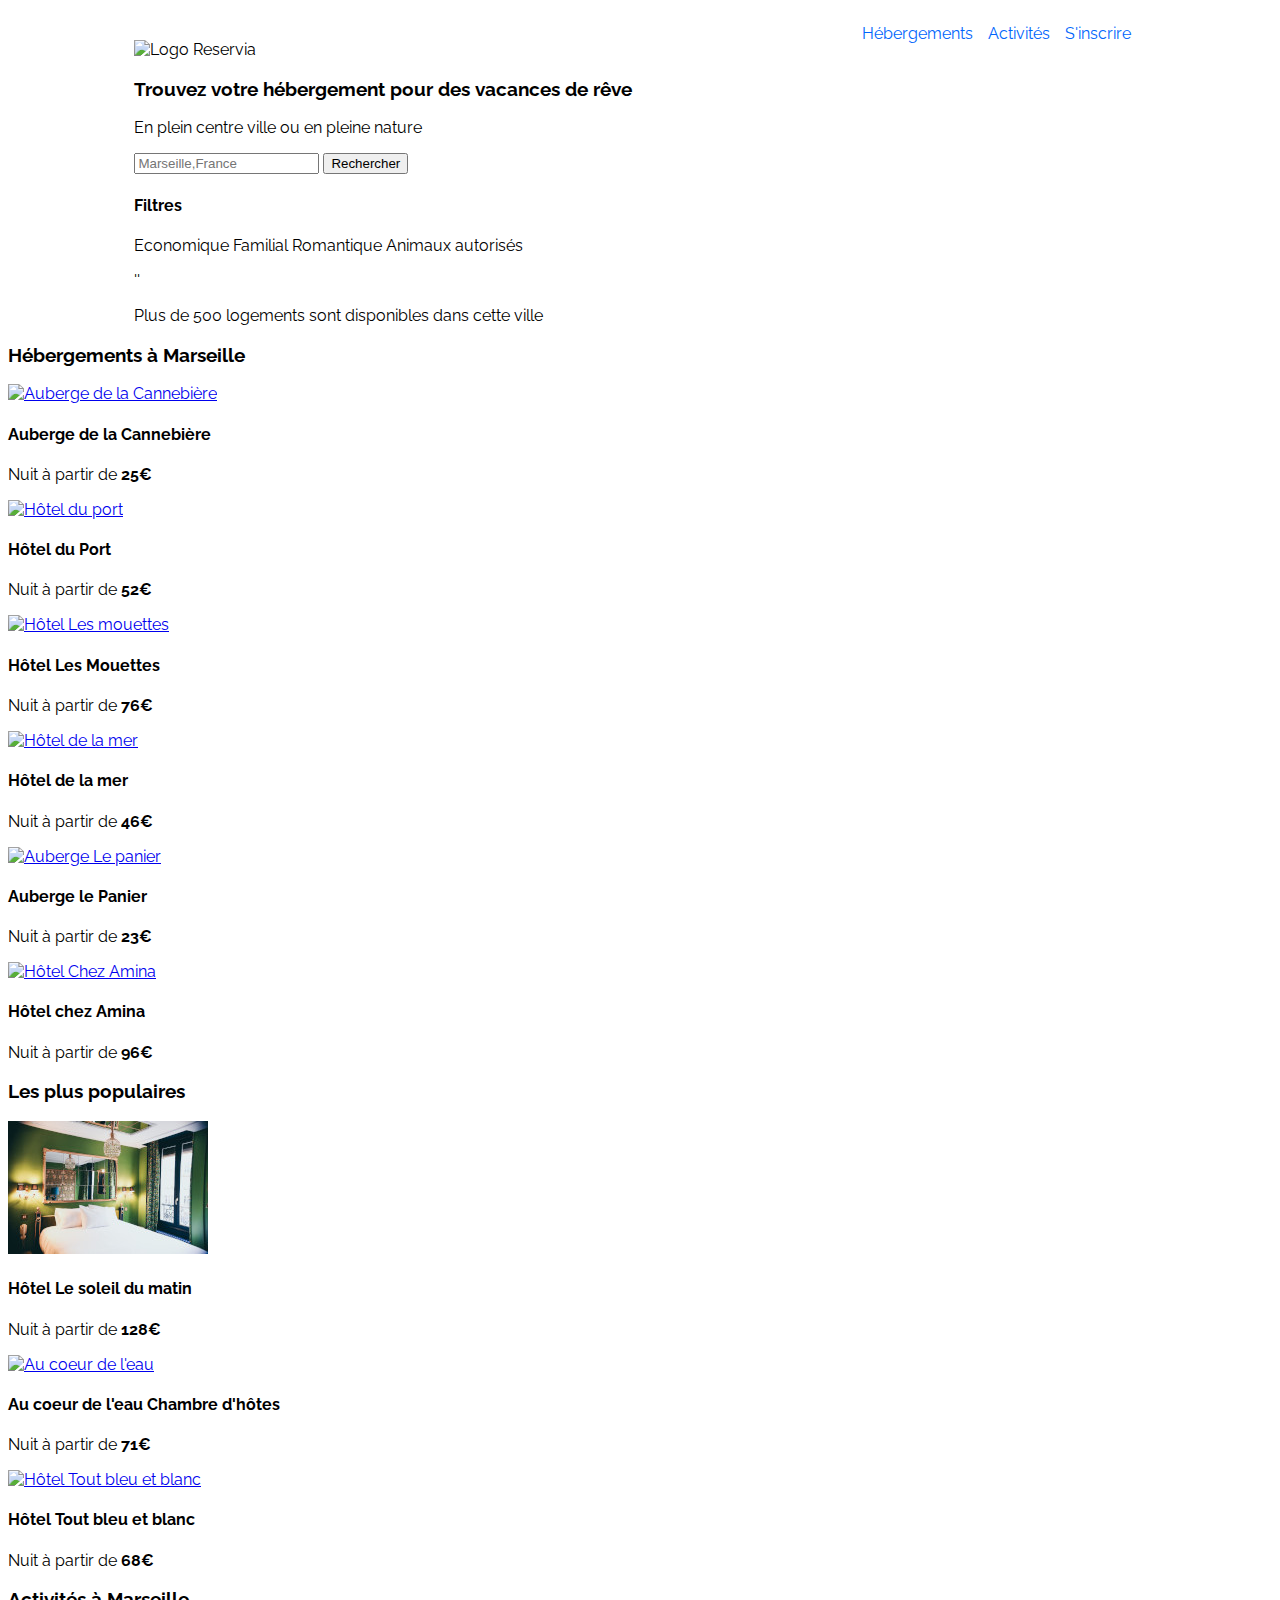
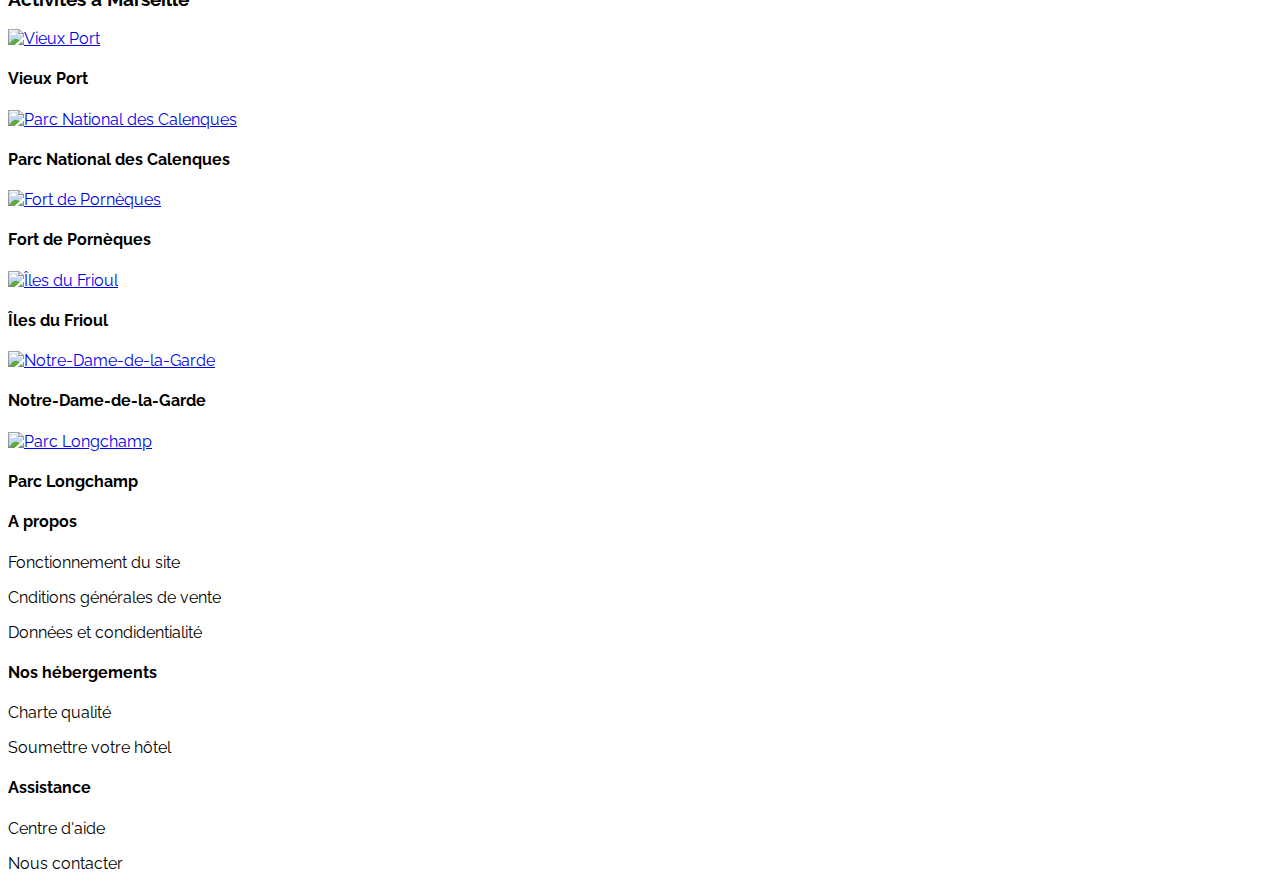
==== index.html @ c68232b1 "tuesday" ====
<!DOCTYPE html>
<html lang="fr">
    <head>
        <meta charset="utf-8">
        <link rel="stylesheet" type="text/css" href="style.css" >
        <title>Reservia</title>
        <script src="https://kit.fontawesome.com/d76715708e.js" crossorigin="anonymous"></script>
    </head>
    <body>
        <div id="main_wrapper">
            <header>
                
                <div id="logo">
                    <img src="images/logo/Reservia@3x.png" alt="Logo Reservia">
                </div>
                
                <nav>
                    <ul>
                        <li><a href="#hebergements">Hébergements</a></li>
                        <li><a href="#activites">Activités</a></li>
                        <li><a href="#">S'inscrire</a></li>
                    </ul>
                </nav>
            </header> 

                <section id="search">
                    <h3>Trouvez votre hébergement pour des vacances de rêve</h3>
                    <p>En plein centre ville ou en pleine nature</p>
                    <div id="search_bar">
                        <i class="fas fa-map-marker-alt"></i>
                        <input type="text" name="city_country" id="city_country" placeholder="Marseille,France">
                        <label for="city_country"></label>
                        <input type="submit" name="submit" id="submit" value="Rechercher">
                    </div>
                    <div id="filters">
                        <h4>Filtres</h4>
                        <p>
                            <i class="fas fa-money-bill-wave-alt"></i> Economique
                            <i class="fas fa-female"></i> Familial
                            <i class="fas fa-heart"></i> Romantique
                            <i class="fas fa-dog"></i> Animaux autorisés
                        </p>
                    </section>''
                    
                    <p><i class="fas fa-info-circle"></i> Plus de 500 logements sont disponibles dans cette ville</p>
                </div> 
            
            
            <section id="hebergements">
                 <div id="chambres">
                    <h3>Hébergements à Marseille</h3>
                        <div class="images_chambres">
                            <a href="images/hebergements/2_large/auberge_de_la_cannebiere.jpg"><img src="images/hebergements/1_small/auberge_de_la_cannebiere.jpg" alt="Auberge de la Cannebière"></a>
                            <div class="titre_hebergement">
                                <h4>Auberge de la Cannebière</h4>
                                <p>Nuit à partir de <strong>25€</strong></p>
                                <i class="fas fa-star"></i>
                                <i class="fas fa-star"></i>
                                <i class="fas fa-star"></i>
                                <i class="fas fa-star"></i>
                                <i class="far fa-star"></i>
                            </div>
                            <a href="images/hebergements/2_large/hotel_du_port.jpg"><img src="images/hebergements/1_small/hotel_du_port.jpg" alt="Hôtel du port"></a>
                            <div class="titre_hebergement">
                                <h4>Hôtel du Port</h4>
                                <p>Nuit à partir de <strong>52€</strong></p>
                                <i class="fas fa-star"></i>
                                <i class="fas fa-star"></i>
                                <i class="fas fa-star"></i>
                                <i class="fas fa-star"></i>
                                <i class="fas fa-star"></i>
                            </div>
                            <a href="images/hebergements/2_large/hotel_les_mouettes.jpg"><img src="images/hebergements/1_small/hotel_les_mouettes.jpg " alt="Hôtel Les mouettes"></a>
                              <div class="titre_hebergement">
                                <h4>Hôtel Les Mouettes</h4>
                                <p>Nuit à partir de <strong>76€</strong></p>
                                <i class="fas fa-star"></i>
                                <i class="fas fa-star"></i>
                                <i class="fas fa-star"></i>
                                <i class="fas fa-star"></i>
                                <i class="far fa-star"></i>
                            </div>
                            <a href="images/hebergements/2_large/hotel_de_la_mer.jpg"><img src="images/hebergements/1_small/hotel_de_la_mer.jpg" alt="Hôtel de la mer"></a>
                              <div class="titre_hebergement">
                                <h4>Hôtel de la mer</h4>
                                <p>Nuit à partir de <strong>46€</strong></p>
                                <i class="fas fa-star"></i>
                                <i class="fas fa-star"></i>
                                <i class="fas fa-star"></i>
                                <i class="far fa-star"></i>
                                <i class="far fa-star"></i>
                            </div>
                            <a href="images/hebergements/2_large/auberge_le_panier.jpg"><img src="images/hebergements/1_small/auberge_le_panier.jpg" alt="Auberge Le panier"></a>
                              <div class="titre_hebergement">
                                <h4>Auberge le Panier</h4>
                                <p>Nuit à partir de <strong>23€</strong></p>
                                <i class="fas fa-star"></i>
                                <i class="fas fa-star"></i>
                                <i class="fas fa-star"></i>
                                <i class="fas fa-star"></i>
                                <i class="far fa-star"></i>
                            </div>
                            <a href="images/hebergements/2_large/hotel_chez_amina.jpg"><img src="images/hebergements/1_small/hotel_chez_amina.jpg" alt="Hôtel Chez Amina"></a>
                              <div class="titre_hebergement">
                                <h4>Hôtel chez Amina</h4>
                                <p>Nuit à partir de <strong>96€</strong></p>
                                <i class="fas fa-star"></i>
                                <i class="fas fa-star"></i>
                                <i class="fas fa-star"></i>
                                <i class="fas fa-star"></i>
                                <i class="fas fa-star"></i>
                            </div>
                        </div>
                </div>

                <div id="populaires">
                    <h3>Les plus populaires</h3>
                    <div class="images_populaires">
                        <a href="images/hebergements/2_large/hotel_le_soleil_du_matin.jpg"><img src="images/hebergements/1_small/hotel_le_soleil_du_matin.jpg" alt="Hôtel Le soleil du matin"></a>
                        <div class="titre_populaire">
                                <h4>Hôtel Le soleil du matin</h4>
                                <p>Nuit à partir de <strong>128€</strong></p>
                                <i class="fas fa-star"></i>
                                <i class="fas fa-star"></i>
                                <i class="fas fa-star"></i>
                                <i class="fas fa-star"></i>
                                <i class="fas fa-star"></i>
                            </div>
                        <a href="images/hebergements/2_large/au_coeur_de_leau.jpg"><img src="images/hebergements/1_small/au_coeur_de_leau.jpg" alt="Au coeur de l'eau"></a>
                        <div class="titre_populaire">
                                <h4>Au coeur de l'eau Chambre d'hôtes</h4>
                                <p>Nuit à partir de <strong>71€</strong></p>
                                <i class="fas fa-star"></i>
                                <i class="fas fa-star"></i>
                                <i class="fas fa-star"></i>
                                <i class="fas fa-star"></i>
                                <i class="far fa-star"></i>
                            </div>
                        <a href="images/hebergements/2_large/hotel_tout_bleu_et_blanc.jpg"><img src="images/hebergements/1_small/hotel_tout_bleu_et_blanc.jpg" alt="Hôtel Tout bleu et blanc"></a>
                        <div class="titre_populaire">
                                <h4>Hôtel Tout bleu et blanc</h4>
                                <p>Nuit à partir de <strong>68€</strong></p>
                                <i class="fas fa-star"></i>
                                <i class="fas fa-star"></i>
                                <i class="fas fa-star"></i>
                                <i class="fas fa-star"></i>
                                <i class="far fa-star"></i>
                            </div>
                    </div>
                </div>
            </section>

            <section id="activites">
                <h3>Activités à Marseille</h3>
                <div class="images_activites_large">
                    <a href="images/activites/2_large/vieux_port.jpg"><img src="images/activites/1_small/vieux_port.jpg" alt="Vieux Port"></a>
                    <h4>Vieux Port</h4>
                    <a href="images/activites/2_large/parc_national_des_calenques.jpg"><img src="images/activites/1_small/parc_national_des_calenques.jpg" alt="Parc National des Calenques"></a>
                    <h4>Parc National des Calenques</h4>
                </div>    
                <div class="images_activites">
                    <a href="images/activites/2_large/fort_de_porneques.jpg"><img src="images/activites/1_small/fort_de_porneques.jpg" alt="Fort de Pornèques"></a>
                    <h4>Fort de Pornèques</h4>
                    <a href="images/activites/2_large/iles_du_frioul.jpg"><img src="images/activites/1_small/iles_du_frioul.jpg" alt="Îles du Frioul"></a>
                    <h4>Îles du Frioul</h4>
                    <a href="images/activites/2_large/notre_dame_de_la_garde.jpg"><img src="images/activites/1_small/notre_dame_de_la_garde.jpg" alt="Notre-Dame-de-la-Garde"></a>
                    <h4>Notre-Dame-de-la-Garde</h4>
                    <a href="images/activites/2_large/parc_longchamp.jpg"><img src="images/activites/1_small/parc_longchamp.jpg" alt="Parc Longchamp"></a>
                    <h4>Parc Longchamp</h4>
                </div>
            </section>

            <footer>
                <div id="about">
                    <h4>A propos</h4>
                    <p>Fonctionnement du site</p>
                    <p>Cnditions générales de vente</p>
                    <p>Données et condidentialité</p>
                </div>
                <div id="our_stays">
                    <h4>Nos hébergements</h4>
                    <p>Charte qualité</p>
                    <p>Soumettre votre hôtel</p>
                </div>
                <div id="assistance">
                    <h4>Assistance</h4>
                    <p>Centre d'aide</p>
                    <p>Nous contacter</p>
                    
                </div>
            </footer>
        
        </div>    
         
        
                   
    </body>
</html>
---- style.css ----
/* Main elements */

@import url('https://fonts.googleapis.com/css2?family=Raleway&display=swap');
body
{
    font-family: 'Raleway', Arial, sans-serif;
}
#main_wrapper
{
    width: 80%;
    margin: auto;
}

/* Header */

header 
{
    display: flex;
    justify-content: space-between;
    align-items: flex-end;
}
#logo img
{
    width: 90px;
    height: 40px;
}
section h3
{
    font-weight: bold;
}




/* Navigation */

nav ul
{
    list-style: none;
    display: flex;
    justify-content: space-between;
}
nav li
{
    margin-right: 15px;;
}
nav a
{
    color: #0065FC;
    text-decoration: none;
}
nav a:hover
{
    color: gray;
}
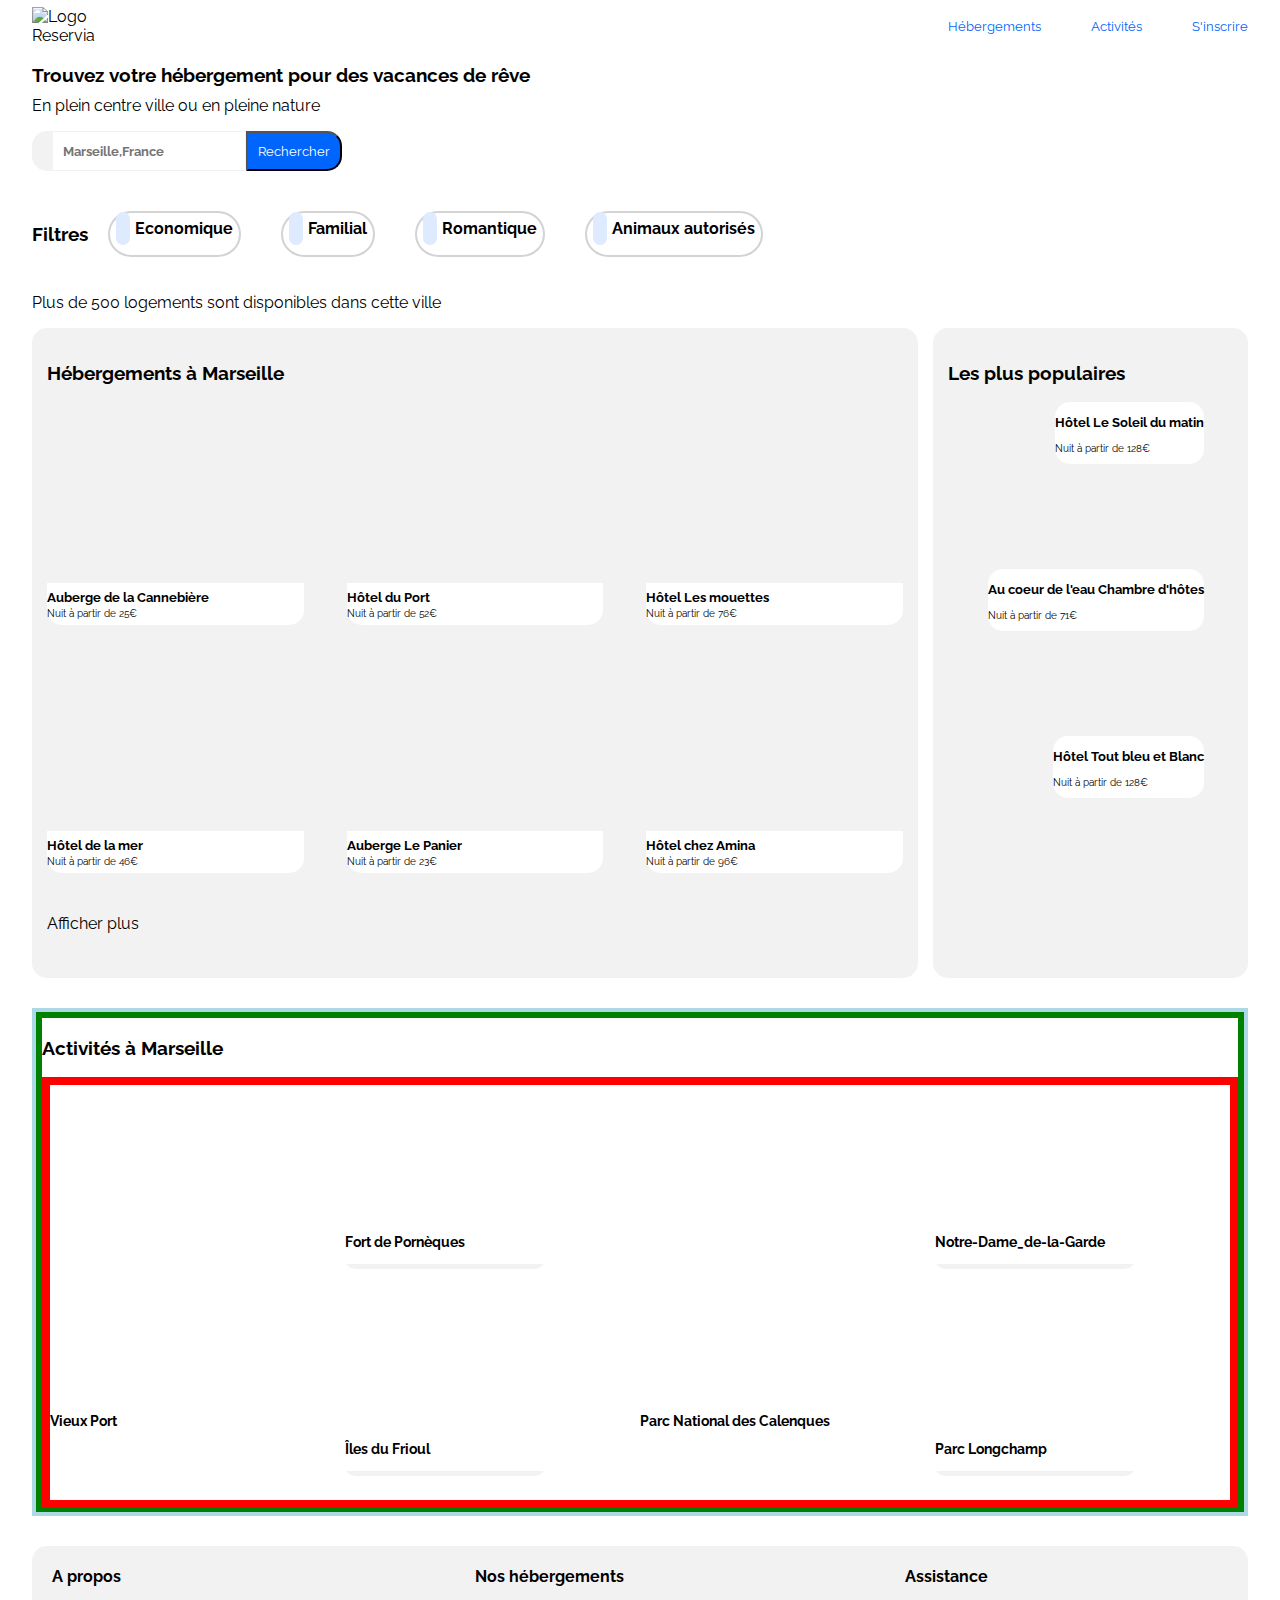
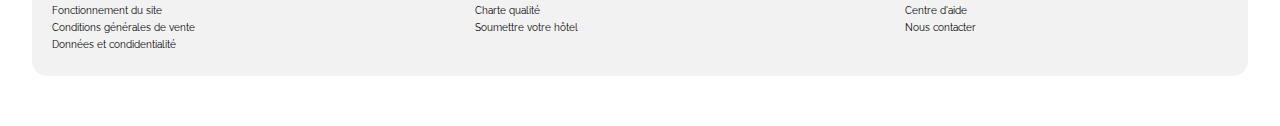
==== commit aa9f5ef0: "yeah !!" ====
--- a/index.html
+++ b/index.html
@@ -2,197 +2,259 @@
 <html lang="fr">
     <head>
         <meta charset="utf-8">
-        <link rel="stylesheet" type="text/css" href="style.css" >
+        <link rel="stylesheet" type="text/css" href="css/style.css" >
         <title>Reservia</title>
         <script src="https://kit.fontawesome.com/d76715708e.js" crossorigin="anonymous"></script>
     </head>
-    <body>
-        <div id="main_wrapper">
-            <header>
-                
-                <div id="logo">
-                    <img src="images/logo/Reservia@3x.png" alt="Logo Reservia">
-                </div>
-                
-                <nav>
-                    <ul>
-                        <li><a href="#hebergements">Hébergements</a></li>
-                        <li><a href="#activites">Activités</a></li>
-                        <li><a href="#">S'inscrire</a></li>
-                    </ul>
-                </nav>
-            </header> 
-
-                <section id="search">
-                    <h3>Trouvez votre hébergement pour des vacances de rêve</h3>
-                    <p>En plein centre ville ou en pleine nature</p>
-                    <div id="search_bar">
-                        <i class="fas fa-map-marker-alt"></i>
-                        <input type="text" name="city_country" id="city_country" placeholder="Marseille,France">
-                        <label for="city_country"></label>
-                        <input type="submit" name="submit" id="submit" value="Rechercher">
-                    </div>
-                    <div id="filters">
-                        <h4>Filtres</h4>
-                        <p>
-                            <i class="fas fa-money-bill-wave-alt"></i> Economique
-                            <i class="fas fa-female"></i> Familial
-                            <i class="fas fa-heart"></i> Romantique
-                            <i class="fas fa-dog"></i> Animaux autorisés
-                        </p>
-                    </section>''
-                    
-                    <p><i class="fas fa-info-circle"></i> Plus de 500 logements sont disponibles dans cette ville</p>
-                </div> 
+    <body> 
+
+        <header>
+            <img src="images/logo/logo_reservia.png" alt="Logo Reservia">
+            <nav>
+                <ul>
+                    <li><a href="#stays_main_container">Hébergements</a></li>
+                    <li><a href="#activities_main_container">Activités</a></li>
+                    <li><a href="#">S'inscrire</a></li>
+                </ul>
+            </nav>
+        </header> 
+    
+        <section id="search">
+            <div id="headline">
+                <h3>Trouvez votre hébergement pour des vacances de rêve</h3>
+                <p>En plein centre ville ou en pleine nature</p>
+            </div>
+            <div id="search_bar">
+                <i class="fas fa-map-marker-alt"></i>
+                <input type="text" name="city_country" id="city_country" placeholder="Marseille,France">
+                <label for="city_country"></label>
+                <input type="submit" name="submit" id="submit" value="Rechercher">
+            </div>
+
+            <div id="filters">
+                <h3>Filtres</h3> 
+                <div class="search_item">
+                    <i class="fas fa-money-bill-wave-alt"></i><a href="#">Economique</a>
+                </div>    
+                <div class="search_item">
+                    <i class="fas fa-child"></i><a href="#">Familial</a> 
+                </div>    
+                <div class="search_item">
+                    <i class="fas fa-heart"></i><a href="#">Romantique</a>
+                </div>     
+                <div class="search_item">
+                    <i class="fas fa-dog"></i><a href="#">Animaux autorisés</a> 
+                </div>    
+            </div>    
+            <p><i class="fas fa-info-circle"></i> Plus de 500 logements sont disponibles dans cette ville</p>
+        </section>   
+
+        <section id="stays_main_container"> 
+            <div id="stays_sub_container">
+                <h3>Hébergements à Marseille</h3>
+                
+                <div id="room_gallery">
+                    
+                    <a href="/images/hebergements/auberge_de_la_cannebiere.jpg" class="room_box room_box1">
+                        <div class="room_details">  
+                            <h3 class="room_name" >Auberge de la Cannebière</h3>      
+                            <p class="room_price">Nuit à partir de 25€</p>
+                            <p class="room_rating">
+                                <i class="fas fa-star"></i>
+                                <i class="fas fa-star"></i>
+                                <i class="fas fa-star"></i>
+                                <i class="fas fa-star"></i>
+                                <i class="far fa-star"></i>
+                            </p>
+                        </div>
+                    </a>
+                   
+                    <a href="/images/hebergements/hotel_du_port.jpg" class="room_box room_box2">
+                        <div class="room_details">  
+                            <h3 class="room_name" >Hôtel du Port</h3>      
+                            <p class="room_price">Nuit à partir de 52€</p>
+                            <p class="room_rating">
+                                <i class="fas fa-star"></i>
+                                <i class="fas fa-star"></i>
+                                <i class="fas fa-star"></i>
+                                <i class="fas fa-star"></i>
+                                <i class="fas fa-star"></i>
+                            </p>
+                        </div>
+                    </a>
+                    <a href="/images/hebergements/hotel_les_mouettes.jpg" class="room_box room_box3">
+                        <div class="room_details">  
+                            <h3 class="room_name">Hôtel Les mouettes</h3>      
+                            <p class="room_price">Nuit à partir de 76€</p>
+                            <p class="room_rating">
+                                <i class="fas fa-star"></i>
+                                <i class="fas fa-star"></i>
+                                <i class="fas fa-star"></i>
+                                <i class="fas fa-star"></i>
+                                <i class="far fa-star"></i>
+                            </p>
+                        </div>
+                    </a>
+                    <a href="/images/hebergements/hotel_de_la_mer.jpg" class="room_box room_box4">
+                        <div class="room_details">  
+                            <h3 class="room_name" >Hôtel de la mer</h3>      
+                            <p class="room_price">Nuit à partir de 46€</p>
+                            <p class="room_rating">
+                                <i class="fas fa-star"></i>
+                                <i class="fas fa-star"></i>
+                                <i class="fas fa-star"></i>
+                                <i class="far fa-star"></i>
+                                <i class="far fa-star"></i>
+                            </p>
+                        </div>
+                    </a>
+                    <a href="/images/hebergements/auberge_le_panier.jpg" class="room_box room_box5">
+                        <div class="room_details">  
+                            <h3 class="room_name" >Auberge Le Panier</h3>      
+                            <p class="room_price">Nuit à partir de 23€</p>
+                            <p class="room_rating">
+                                <i class="fas fa-star"></i>
+                                <i class="fas fa-star"></i>
+                                <i class="fas fa-star"></i>
+                                <i class="fas fa-star"></i>
+                                <i class="far fa-star"></i>
+                            </p>
+                        </div>
+                    </a>
+                    <a href="/images/hebergements/hotel_chez_amina.jpg" class="room_box room_box6">
+                        <div class="room_details">  
+                            <h3 class="room_name" >Hôtel chez Amina</h3>      
+                            <p class="room_price">Nuit à partir de 96€</p>
+                            <p class="room_rating">
+                                <i class="fas fa-star"></i>
+                                <i class="fas fa-star"></i>
+                                <i class="fas fa-star"></i>
+                                <i class="fas fa-star"></i>
+                                <i class="fas fa-star"></i>
+                            </p>
+                        </div>
+                    </a>
+                </div>
+                <p>Afficher plus</p> 
+            </div>   
+
+            <div id="popular_container">
+                <h3>Les plus populaires</h3>
+                <div id="popular_gallery">
+                    
+                    <a href="/images/hebergements/hotel_le_soleil_du_matin.jpg" class="popular_box popular_box1">
+                        <div class="popular_details">  
+                            <h3 class="popular_name" >Hôtel Le Soleil du matin</h3>      
+                            <p class="popular_price">Nuit à partir de 128€</p>
+                            <p class="popular_rating">
+                                <i class="fas fa-star"></i>
+                                <i class="fas fa-star"></i>
+                                <i class="fas fa-star"></i>
+                                <i class="fas fa-star"></i>
+                                <i class="fas fa-star"></i>
+                            </p>
+                        </div>
+                    </a>
+    
+                    <a href="/images/hebergements/au_coeur_de_leau.jpg" class="popular_box popular_box2">
+                        <div class="popular_details">  
+                            <h3 class="popular_name" >Au coeur de l'eau Chambre d'hôtes</h3>      
+                            <p class="popular_price">Nuit à partir de 71€</p>
+                            <p class="popular_rating">
+                                <i class="fas fa-star"></i>
+                                <i class="fas fa-star"></i>
+                                <i class="fas fa-star"></i>
+                                <i class="fas fa-star"></i>
+                                <i class="far fa-star"></i>
+                            </p>
+                        </div>
+                    </a>
+                
+                    <a href="/images/hebergements/hotel_tout_bleu_et_blanc.jpg" class="popular_box popular_box3">
+                        <div class="popular_details">  
+                            <h3 class="popular_name" >Hôtel Tout bleu et Blanc</h3>      
+                            <p class="popular_price">Nuit à partir de 128€</p>
+                            <p class="popular_rating">
+                                <i class="fas fa-star"></i>
+                                <i class="fas fa-star"></i>
+                                <i class="fas fa-star"></i>
+                                <i class="fas fa-star"></i>
+                                <i class="far fa-star"></i>
+                            </p>
+                        </div>
+                    </a>
+                </div>
+            </div>
+        </section>
+
+        <section id="activities_main_container">
+            <div id="activities_sub_container">
+                <h3>Activités à Marseille</h3>
+                <div class="activities_gallery">
+
+                    
+                    <a href="../images/activites/vieux_port.jpg" class="activity_box_large activity_box1">
+                        <div class="activity_name">
+                            <h3>Vieux Port</h3>
+                        </div>
+                    </a>
+                    
+                    <a href="../images/activites/fort_de_porneques.jpg" class="activity_box activity_box2">
+                        <div class="activity_name">
+                            <h3>Fort de Pornèques</h3>
+                        </div>
+                    </a>
+                    
+                    <a href="../images/activites/iles_du_frioul.jpg" class="activity_box activity_box3">
+                        <div class="activity_name">
+                            <h3>Îles du Frioul</h3>
+                        </div>
+                    </a>
+                
+                    <a href="../images/activites/parc_national_des_calenques.jpg" class="activity_box_large activity_box4">
+                        <div class="activity_name">
+                            <h3>Parc National des Calenques</h3>
+                        </div>
+                    </a>
+                
+                    <a href="../images/activites/notre_dame_de_la_garde.jpg" class="activity_box activity_box5">
+                        <div class="activity_name">
+                            <h3>Notre-Dame_de-la-Garde</h3>
+                        </div>
+                    </a>
+                    
+                    <a href="../images/activites/parc_longchamp.jpg" class="activity_box activity_box6">
+                        <div class="activity_name">
+                            <h3>Parc Longchamp</h3>
+                        </div>
+                    </a>
+                
+                </div>   
+                
+            </div>
+        </section>
             
-            
-            <section id="hebergements">
-                 <div id="chambres">
-                    <h3>Hébergements à Marseille</h3>
-                        <div class="images_chambres">
-                            <a href="images/hebergements/2_large/auberge_de_la_cannebiere.jpg"><img src="images/hebergements/1_small/auberge_de_la_cannebiere.jpg" alt="Auberge de la Cannebière"></a>
-                            <div class="titre_hebergement">
-                                <h4>Auberge de la Cannebière</h4>
-                                <p>Nuit à partir de <strong>25€</strong></p>
-                                <i class="fas fa-star"></i>
-                                <i class="fas fa-star"></i>
-                                <i class="fas fa-star"></i>
-                                <i class="fas fa-star"></i>
-                                <i class="far fa-star"></i>
-                            </div>
-                            <a href="images/hebergements/2_large/hotel_du_port.jpg"><img src="images/hebergements/1_small/hotel_du_port.jpg" alt="Hôtel du port"></a>
-                            <div class="titre_hebergement">
-                                <h4>Hôtel du Port</h4>
-                                <p>Nuit à partir de <strong>52€</strong></p>
-                                <i class="fas fa-star"></i>
-                                <i class="fas fa-star"></i>
-                                <i class="fas fa-star"></i>
-                                <i class="fas fa-star"></i>
-                                <i class="fas fa-star"></i>
-                            </div>
-                            <a href="images/hebergements/2_large/hotel_les_mouettes.jpg"><img src="images/hebergements/1_small/hotel_les_mouettes.jpg " alt="Hôtel Les mouettes"></a>
-                              <div class="titre_hebergement">
-                                <h4>Hôtel Les Mouettes</h4>
-                                <p>Nuit à partir de <strong>76€</strong></p>
-                                <i class="fas fa-star"></i>
-                                <i class="fas fa-star"></i>
-                                <i class="fas fa-star"></i>
-                                <i class="fas fa-star"></i>
-                                <i class="far fa-star"></i>
-                            </div>
-                            <a href="images/hebergements/2_large/hotel_de_la_mer.jpg"><img src="images/hebergements/1_small/hotel_de_la_mer.jpg" alt="Hôtel de la mer"></a>
-                              <div class="titre_hebergement">
-                                <h4>Hôtel de la mer</h4>
-                                <p>Nuit à partir de <strong>46€</strong></p>
-                                <i class="fas fa-star"></i>
-                                <i class="fas fa-star"></i>
-                                <i class="fas fa-star"></i>
-                                <i class="far fa-star"></i>
-                                <i class="far fa-star"></i>
-                            </div>
-                            <a href="images/hebergements/2_large/auberge_le_panier.jpg"><img src="images/hebergements/1_small/auberge_le_panier.jpg" alt="Auberge Le panier"></a>
-                              <div class="titre_hebergement">
-                                <h4>Auberge le Panier</h4>
-                                <p>Nuit à partir de <strong>23€</strong></p>
-                                <i class="fas fa-star"></i>
-                                <i class="fas fa-star"></i>
-                                <i class="fas fa-star"></i>
-                                <i class="fas fa-star"></i>
-                                <i class="far fa-star"></i>
-                            </div>
-                            <a href="images/hebergements/2_large/hotel_chez_amina.jpg"><img src="images/hebergements/1_small/hotel_chez_amina.jpg" alt="Hôtel Chez Amina"></a>
-                              <div class="titre_hebergement">
-                                <h4>Hôtel chez Amina</h4>
-                                <p>Nuit à partir de <strong>96€</strong></p>
-                                <i class="fas fa-star"></i>
-                                <i class="fas fa-star"></i>
-                                <i class="fas fa-star"></i>
-                                <i class="fas fa-star"></i>
-                                <i class="fas fa-star"></i>
-                            </div>
-                        </div>
-                </div>
-
-                <div id="populaires">
-                    <h3>Les plus populaires</h3>
-                    <div class="images_populaires">
-                        <a href="images/hebergements/2_large/hotel_le_soleil_du_matin.jpg"><img src="images/hebergements/1_small/hotel_le_soleil_du_matin.jpg" alt="Hôtel Le soleil du matin"></a>
-                        <div class="titre_populaire">
-                                <h4>Hôtel Le soleil du matin</h4>
-                                <p>Nuit à partir de <strong>128€</strong></p>
-                                <i class="fas fa-star"></i>
-                                <i class="fas fa-star"></i>
-                                <i class="fas fa-star"></i>
-                                <i class="fas fa-star"></i>
-                                <i class="fas fa-star"></i>
-                            </div>
-                        <a href="images/hebergements/2_large/au_coeur_de_leau.jpg"><img src="images/hebergements/1_small/au_coeur_de_leau.jpg" alt="Au coeur de l'eau"></a>
-                        <div class="titre_populaire">
-                                <h4>Au coeur de l'eau Chambre d'hôtes</h4>
-                                <p>Nuit à partir de <strong>71€</strong></p>
-                                <i class="fas fa-star"></i>
-                                <i class="fas fa-star"></i>
-                                <i class="fas fa-star"></i>
-                                <i class="fas fa-star"></i>
-                                <i class="far fa-star"></i>
-                            </div>
-                        <a href="images/hebergements/2_large/hotel_tout_bleu_et_blanc.jpg"><img src="images/hebergements/1_small/hotel_tout_bleu_et_blanc.jpg" alt="Hôtel Tout bleu et blanc"></a>
-                        <div class="titre_populaire">
-                                <h4>Hôtel Tout bleu et blanc</h4>
-                                <p>Nuit à partir de <strong>68€</strong></p>
-                                <i class="fas fa-star"></i>
-                                <i class="fas fa-star"></i>
-                                <i class="fas fa-star"></i>
-                                <i class="fas fa-star"></i>
-                                <i class="far fa-star"></i>
-                            </div>
-                    </div>
-                </div>
-            </section>
-
-            <section id="activites">
-                <h3>Activités à Marseille</h3>
-                <div class="images_activites_large">
-                    <a href="images/activites/2_large/vieux_port.jpg"><img src="images/activites/1_small/vieux_port.jpg" alt="Vieux Port"></a>
-                    <h4>Vieux Port</h4>
-                    <a href="images/activites/2_large/parc_national_des_calenques.jpg"><img src="images/activites/1_small/parc_national_des_calenques.jpg" alt="Parc National des Calenques"></a>
-                    <h4>Parc National des Calenques</h4>
-                </div>    
-                <div class="images_activites">
-                    <a href="images/activites/2_large/fort_de_porneques.jpg"><img src="images/activites/1_small/fort_de_porneques.jpg" alt="Fort de Pornèques"></a>
-                    <h4>Fort de Pornèques</h4>
-                    <a href="images/activites/2_large/iles_du_frioul.jpg"><img src="images/activites/1_small/iles_du_frioul.jpg" alt="Îles du Frioul"></a>
-                    <h4>Îles du Frioul</h4>
-                    <a href="images/activites/2_large/notre_dame_de_la_garde.jpg"><img src="images/activites/1_small/notre_dame_de_la_garde.jpg" alt="Notre-Dame-de-la-Garde"></a>
-                    <h4>Notre-Dame-de-la-Garde</h4>
-                    <a href="images/activites/2_large/parc_longchamp.jpg"><img src="images/activites/1_small/parc_longchamp.jpg" alt="Parc Longchamp"></a>
-                    <h4>Parc Longchamp</h4>
-                </div>
-            </section>
-
-            <footer>
-                <div id="about">
+
+        <footer>
+                <div class="about_box">
                     <h4>A propos</h4>
                     <p>Fonctionnement du site</p>
-                    <p>Cnditions générales de vente</p>
+                    <p>Conditions générales de vente</p>
                     <p>Données et condidentialité</p>
                 </div>
-                <div id="our_stays">
-                    <h4>Nos hébergements</h4>
+
+                <div class="about_box">
+                    <h4><a href="#stays_main_container">Nos hébergements</a></h4>
                     <p>Charte qualité</p>
                     <p>Soumettre votre hôtel</p>
                 </div>
-                <div id="assistance">
+                <div class="about_box">
                     <h4>Assistance</h4>
                     <p>Centre d'aide</p>
-                    <p>Nous contacter</p>
-                    
-                </div>
-            </footer>
+                    <p>Nous contacter</p> 
+                </div>
         
-        </div>    
-         
-        
-                   
+        </footer>
+            
     </body>
 </html>--- a/css/style.css
+++ b/css/style.css
@@ -0,0 +1,308 @@
+/* Main elements */
+
+@import url('https://fonts.googleapis.com/css2?family=Raleway&display=swap');
+
+* {
+    font-family: 'Raleway', Arial, sans-serif;
+}
+body {
+    margin: 0 auto;
+    width: 95%;
+}
+.fas {
+    color: #0065FC;
+} 
+
+/* ----------- Header ------------------ */
+
+header {
+    display: flex;
+    justify-content: space-between;
+    align-items: center;
+}
+header img{
+    width: 90px;
+}
+
+/* ----------- Navigation ------------------ */
+
+nav ul {
+    display: flex;
+    list-style: none;
+    justify-content: space-between;
+    width: 300px;
+}
+nav a {
+    color: #0065FC;
+    text-decoration: none;
+    font-size: 13px;
+}
+nav a:hover {
+    color: gray;
+    text-decoration: underline;
+}
+
+/* ----------- Search ------------------ */ 
+
+#headline {
+  line-height: 70%;
+  margin-bottom: 20px;
+}
+
+/* ----------- Search bar ------------------ */ 
+
+#search_bar {
+    display: flex;
+    margin-bottom: 20px;
+}
+#search_bar .fas{
+    color: black;
+    background-color: #F2F2F2;
+    padding: 10px;
+    border-radius: 15px 0 0 15px;
+}
+#city_country {
+  padding: 10px;
+  border:1px solid #F2F2F2;
+  font-weight: bold;
+}
+#submit {
+    background-color: #0065FC;
+    color: white;
+    padding: 10px;
+    border-radius: 0 15px 15px 0;
+}
+#submit:hover {
+    color: black;
+}
+
+/* ----------- Filters ------------------ */ 
+#filters {
+    display: flex;
+    align-items: center;
+}
+.search_item {
+    height: 30px;
+    border: 2px solid lightgray;
+    border-radius: 40px;
+    padding: 6px;
+    margin: 20px;
+}
+.search_item .fas {
+    background-color: #DEEBFF;
+    padding: 7px;
+    border-radius: 40px;
+    margin-right: 5px;
+}
+#filters a {
+    text-decoration: none;
+    font-weight: bold;
+    color: black;
+}
+#filters a:hover {
+    text-decoration: underline;
+    color: #0065FC;
+}
+
+/* ----------- Stays ------------------ */
+
+#stays_main_container {
+    display: flex;
+    height: 650px;
+}
+#stays_sub_container {
+    background-color: #F2F2F2;
+    border-radius: 15px;
+    padding: 15px;
+    width: 75%;
+    margin-right: 15px;
+}
+#room_gallery {
+    min-height: 80%;
+    display: flex;
+    flex-wrap: wrap;
+    justify-content: space-between;
+}
+.room_box {
+    position: relative;
+    background-size: cover;
+    min-width: 30%;
+    border-radius: 15px; 
+    margin-bottom: 25px;
+}
+.room_box1 {
+    background-image: url(../images/hebergements/auberge_de_la_cannebiere.jpg);
+}
+.room_box2 {
+    background-image: url(../images/hebergements/hotel_du_port.jpg);
+}
+.room_box3 {
+    background-image: url(../images/hebergements/hotel_les_mouettes.jpg);
+}
+.room_box4 {
+    background-image: url(../images/hebergements/hotel_de_la_mer.jpg);
+}
+.room_box5 {
+    background-image: url(../images/hebergements/auberge_le_panier.jpg);
+}
+.room_box6 {
+    background-image: url(../images/hebergements/hotel_chez_amina.jpg);
+}
+.room_details {
+    background-color: white;
+    position: absolute;
+    bottom: 0;
+    width: 100%;
+    border-radius: 0 0 15px 15px;
+}
+.room_name {
+    font-size: 13px;
+    line-height: 3px;
+    color: black;
+}
+.room_price {
+    font-size: 10px;
+    line-height: 3px;
+    color: black;
+}
+.room_rating {
+    font-size: 10px;
+}
+
+/* ----------- Popular ------------------ */
+
+#popular_container {
+    background-color: #F2F2F2;
+    border-radius: 15px;
+    padding: 15px;
+    width: 25%;
+}
+#popular_gallery {
+    min-height: 500px;
+    display: flex;
+    flex-direction: column;
+    justify-content: space-between;
+}
+.popular_box {
+    position: relative;
+    background-size: cover;
+    max-width: 90%;
+    flex: 1;
+    border-radius: 15px;
+    margin-bottom: 25px;
+}
+.popular_box1 {
+    background-image: url(../images/hebergements/hotel_le_soleil_du_matin.jpg);
+}
+.popular_box2 {
+    background-image: url(../images/hebergements/au_coeur_de_leau.jpg);
+}
+.popular_box3 {
+    background-image: url(../images/hebergements/hotel_tout_bleu_et_blanc.jpg);
+}
+.popular_details {
+    background-color: white;
+    position: absolute;
+    right: 0;
+    border-radius: 15px;
+}
+.popular_name {
+    font-size: 13px;
+    color: black;
+}
+.popular_price {
+    font-size: 10px;
+    color: black;
+}
+.popular_rating {
+    font-size: 10px;
+}
+
+/* ----------- Activities ------------------ */
+ 
+ #activities_main_container {
+    display: flex;
+    margin-top: 30px;
+    height: 500px;
+    border: 4px solid lightblue;
+ }
+ #activities_sub_container {
+    border: 6px solid green;
+    width: 100%;
+ }
+ .activities_gallery {
+    display: flex;
+    flex-flow: column wrap;
+    justify-content: space-around;
+    border: 8px solid red;
+    height: 85%;
+ }
+ .activity_box {
+    position: relative;
+    background-size: cover;
+    border-radius: 10px;
+    box-shadow: 0 5px #F2F2F2;
+    width: 200px;
+    height: 150px;
+ }
+ .activity_box_large {
+     position: relative;
+     background-size: cover;
+     border-radius: 10px;
+     width: 200px;
+     height: 300px;
+ }
+ .activity_box1 {
+    background-image: url(../images/activites/vieux_port.jpg);
+ }
+ .activity_box2 {
+    background-image: url(../images/activites/fort_de_porneques.jpg);
+ }
+ .activity_box3 {
+    background-image: url(../images/activites/iles_du_frioul.jpg);
+ }
+ .activity_box4 {
+    background-image: url(../images/activites/parc_national_des_calenques.jpg);
+ }
+ .activity_box5 {
+    background-image: url(../images/activites/notre_dame_de_la_garde.jpg);
+ }
+ .activity_box6 {
+    background-image: url(../images/activites/parc_longchamp.jpg);
+ }
+.activity_name {
+    background-color: white;
+    position: absolute;
+    bottom: 0;
+    width: 100%;
+    color: black;
+    font-size: 12px;
+}
+
+ /* ----------- Footer ------------------ */
+
+ footer {
+    display: flex;
+    border-radius: 15px;
+    background-color: #F2F2F2;
+    height: 130px;
+    margin: 30px 0 50px 0;
+ }
+ .about_box {
+    padding-left: 20px;
+    margin-right: auto ;
+ }
+ .about_box a {
+    text-decoration: none;
+    color: black;
+ }
+ .about_box p {
+    font-size: 10px;
+    line-height: 7px;
+ }
+
+
+  /* ----------- Responsive ------------------ */
+  @media (max-width: 600px) {
+    
+  }
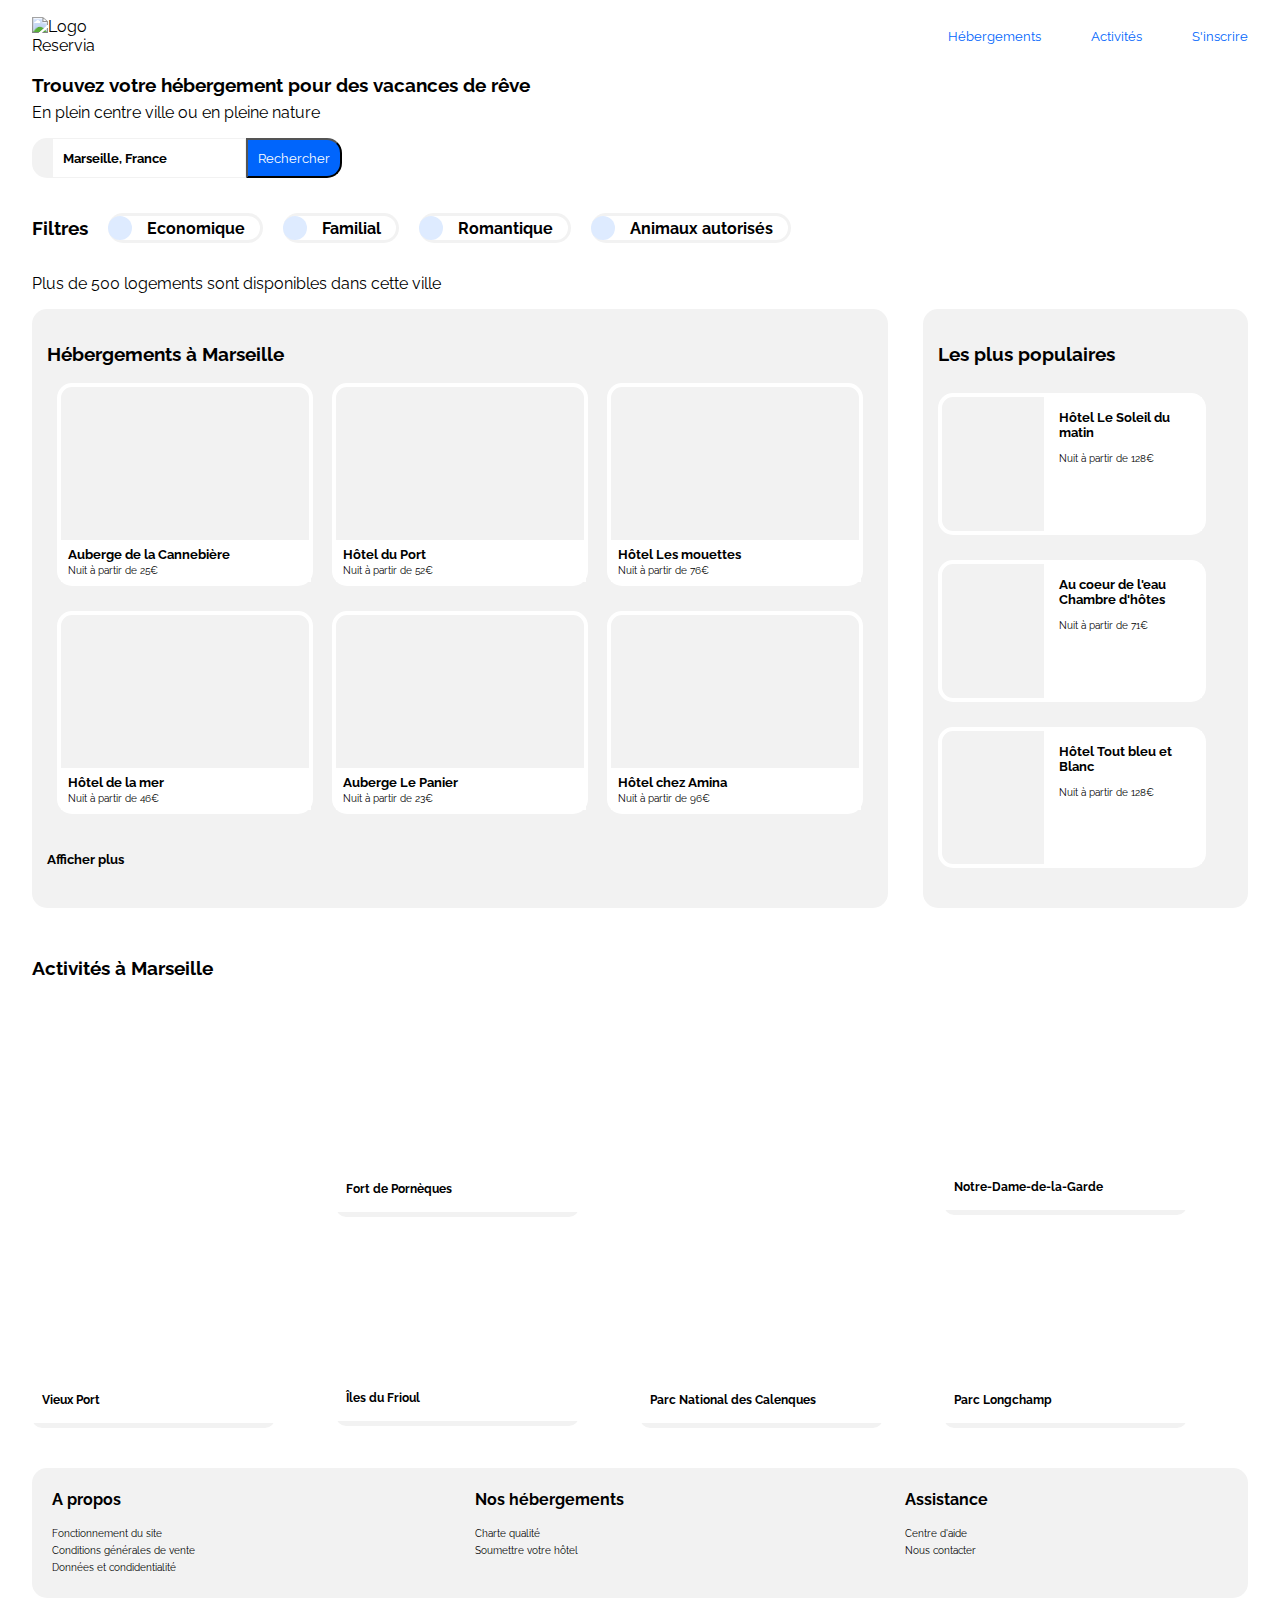
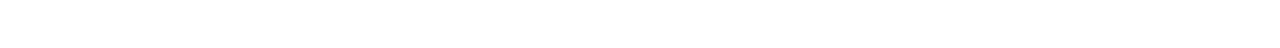
==== commit 9fcb0248: "Présentation" ====
--- a/index.html
+++ b/index.html
@@ -7,9 +7,9 @@
         <script src="https://kit.fontawesome.com/d76715708e.js" crossorigin="anonymous"></script>
     </head>
     <body> 
-
+    <!-- Section Header + nav bar -->
         <header>
-            <img src="images/logo/logo_reservia.png" alt="Logo Reservia">
+            <img src="images/logo/logo_reservia.png" class="logo" alt="Logo Reservia">
             <nav>
                 <ul>
                     <li><a href="#stays_main_container">Hébergements</a></li>
@@ -18,41 +18,55 @@
                 </ul>
             </nav>
         </header> 
-    
+
+    <!-- Section contenant texte intro, barre de recherche + boutons filtres -->
         <section id="search">
+
+        <!-- texte intro -->    
             <div id="headline">
                 <h3>Trouvez votre hébergement pour des vacances de rêve</h3>
                 <p>En plein centre ville ou en pleine nature</p>
             </div>
+
+        <!-- barre de recherches -->    
             <div id="search_bar">
                 <i class="fas fa-map-marker-alt"></i>
-                <input type="text" name="city_country" id="city_country" placeholder="Marseille,France">
+                <input type="text" name="city_country" id="city_country" placeholder="Marseille, France">
                 <label for="city_country"></label>
                 <input type="submit" name="submit" id="submit" value="Rechercher">
             </div>
 
+        <!-- boutons filtres -->    
             <div id="filters">
                 <h3>Filtres</h3> 
-                <div class="search_item">
-                    <i class="fas fa-money-bill-wave-alt"></i><a href="#">Economique</a>
+                <div class="filter_item">
+                    <i class="fas fa-money-bill-wave-alt"></i></i>
+                    <a href="#">Economique</a>
                 </div>    
-                <div class="search_item">
-                    <i class="fas fa-child"></i><a href="#">Familial</a> 
+                <div class="filter_item">
+                    <i class="fas fa-child"></i>
+                    <a href="#">Familial</a> 
                 </div>    
-                <div class="search_item">
-                    <i class="fas fa-heart"></i><a href="#">Romantique</a>
+                <div class="filter_item">
+                    <i class="fas fa-heart"></i>
+                    <a href="#">Romantique</a>
                 </div>     
-                <div class="search_item">
-                    <i class="fas fa-dog"></i><a href="#">Animaux autorisés</a> 
+                <div class="filter_item">
+                    <i class="fas fa-dog"></i>
+                    <a href="#">Animaux autorisés</a> 
                 </div>    
             </div>    
             <p><i class="fas fa-info-circle"></i> Plus de 500 logements sont disponibles dans cette ville</p>
         </section>   
 
+    <!-- Section contenant hébergements + populaires -->        
         <section id="stays_main_container"> 
+
+            <!-- Section hébregements -->
             <div id="stays_sub_container">
                 <h3>Hébergements à Marseille</h3>
                 
+                <!-- gallerie photos hébergements -->
                 <div id="room_gallery">
                     
                     <a href="/images/hebergements/auberge_de_la_cannebiere.jpg" class="room_box room_box1">
@@ -135,11 +149,20 @@
                         </div>
                     </a>
                 </div>
-                <p>Afficher plus</p> 
-            </div>   
-
+                <div class="plus">
+                    <p>Afficher plus</p> 
+                </div>
+                
+            </div>    
+        
+        <!-- Section les plus populaires -->
             <div id="popular_container">
-                <h3>Les plus populaires</h3>
+                <div class="top_title">
+                    <h3>Les plus populaires</h3>
+                    <i class="fas fa-chart-line"></i>
+                </div>
+              
+            <!-- gallery photos les plus populaires -->
                 <div id="popular_gallery">
                     
                     <a href="/images/hebergements/hotel_le_soleil_du_matin.jpg" class="popular_box popular_box1">
@@ -168,8 +191,7 @@
                                 <i class="far fa-star"></i>
                             </p>
                         </div>
-                    </a>
-                
+
                     <a href="/images/hebergements/hotel_tout_bleu_et_blanc.jpg" class="popular_box popular_box3">
                         <div class="popular_details">  
                             <h3 class="popular_name" >Hôtel Tout bleu et Blanc</h3>      
@@ -182,50 +204,53 @@
                                 <i class="far fa-star"></i>
                             </p>
                         </div>
-                    </a>
+                    </a>    
                 </div>
             </div>
         </section>
 
+    <!-- section Activités -->
         <section id="activities_main_container">
             <div id="activities_sub_container">
                 <h3>Activités à Marseille</h3>
+
+            <!-- gallerie images activités -->
                 <div class="activities_gallery">
 
                     
-                    <a href="../images/activites/vieux_port.jpg" class="activity_box_large activity_box1">
-                        <div class="activity_name">
-                            <h3>Vieux Port</h3>
+                    <a href="../images/activites/vieux_port.jpg" class="activity_box activity_box1">
+                        <div class="activity_name">
+                            <h4>Vieux Port</h4>
                         </div>
                     </a>
                     
                     <a href="../images/activites/fort_de_porneques.jpg" class="activity_box activity_box2">
                         <div class="activity_name">
-                            <h3>Fort de Pornèques</h3>
+                            <h4>Fort de Pornèques</h4>
                         </div>
                     </a>
                     
                     <a href="../images/activites/iles_du_frioul.jpg" class="activity_box activity_box3">
                         <div class="activity_name">
-                            <h3>Îles du Frioul</h3>
-                        </div>
-                    </a>
-                
-                    <a href="../images/activites/parc_national_des_calenques.jpg" class="activity_box_large activity_box4">
-                        <div class="activity_name">
-                            <h3>Parc National des Calenques</h3>
+                            <h4>Îles du Frioul</h4>
+                        </div>
+                    </a>
+                
+                    <a href="../images/activites/parc_national_des_calenques.jpg" class="activity_box activity_box4">
+                        <div class="activity_name">
+                            <h4>Parc National des Calenques</h4>
                         </div>
                     </a>
                 
                     <a href="../images/activites/notre_dame_de_la_garde.jpg" class="activity_box activity_box5">
                         <div class="activity_name">
-                            <h3>Notre-Dame_de-la-Garde</h3>
+                            <h4>Notre-Dame-de-la-Garde</h4>
                         </div>
                     </a>
                     
                     <a href="../images/activites/parc_longchamp.jpg" class="activity_box activity_box6">
                         <div class="activity_name">
-                            <h3>Parc Longchamp</h3>
+                            <h4>Parc Longchamp</h4>
                         </div>
                     </a>
                 
@@ -233,8 +258,8 @@
                 
             </div>
         </section>
-            
-
+    
+    <!-- pied de page, A propos de  -->    
         <footer>
                 <div class="about_box">
                     <h4>A propos</h4>
--- a/css/style.css
+++ b/css/style.css
@@ -11,7 +11,7 @@
 }
 .fas {
     color: #0065FC;
-} 
+}
 
 /* ----------- Header ------------------ */
 
@@ -19,8 +19,9 @@
     display: flex;
     justify-content: space-between;
     align-items: center;
-}
-header img{
+    margin-top: 10px;
+}
+.logo {
     width: 90px;
 }
 
@@ -42,10 +43,10 @@
     text-decoration: underline;
 }
 
-/* ----------- Search ------------------ */ 
+/* ----------- Headline ------------------ */ 
 
 #headline {
-  line-height: 70%;
+  line-height: 10px;
   margin-bottom: 20px;
 }
 
@@ -64,7 +65,10 @@
 #city_country {
   padding: 10px;
   border:1px solid #F2F2F2;
-  font-weight: bold;
+}
+::placeholder {
+    color: black;
+    font-weight: bolder;
 }
 #submit {
     background-color: #0065FC;
@@ -74,25 +78,33 @@
 }
 #submit:hover {
     color: black;
+    background-color: white;
 }
 
 /* ----------- Filters ------------------ */ 
+
 #filters {
     display: flex;
     align-items: center;
 }
-.search_item {
-    height: 30px;
-    border: 2px solid lightgray;
-    border-radius: 40px;
-    padding: 6px;
-    margin: 20px;
-}
-.search_item .fas {
+.filter_item {
+    display: flex;
+    align-items: center;
+    border-style: solid;
+    border-width: 3px 3px 3px 0;
+    border-color: #F2F2F2 ;
+    border-radius: 30px;
+    margin-left: 20px;
+    padding-right: 15px;
+}
+.filter_item .fas {
     background-color: #DEEBFF;
-    padding: 7px;
-    border-radius: 40px;
-    margin-right: 5px;
+    padding: 12px;
+    border-radius: 30px;
+    margin-right: 15px;
+}
+.filter_item:hover {
+    background-color: #0065FC;
 }
 #filters a {
     text-decoration: none;
@@ -101,35 +113,45 @@
 }
 #filters a:hover {
     text-decoration: underline;
-    color: #0065FC;
-}
-
-/* ----------- Stays ------------------ */
-
+    color: white;
+}
+
+/* ----------------- STAYS ------------------ */
+
+/* Container hébergements + populaires */ 
 #stays_main_container {
     display: flex;
-    height: 650px;
-}
+}
+
+/* Container hébergements */
 #stays_sub_container {
+    width: 70%;
     background-color: #F2F2F2;
     border-radius: 15px;
     padding: 15px;
-    width: 75%;
-    margin-right: 15px;
-}
+    margin-right: 35px;
+}
+
+/* gallerie photos hébergements */
 #room_gallery {
-    min-height: 80%;
     display: flex;
     flex-wrap: wrap;
-    justify-content: space-between;
-}
+    justify-content: space-around;
+    height: 80%;
+}
+
+/* cadres photos + infos */
 .room_box {
+    width: 30%;
     position: relative;
+    background-position: center;
     background-size: cover;
-    min-width: 30%;
     border-radius: 15px; 
     margin-bottom: 25px;
-}
+    border: 4px solid white; 
+}
+
+/* liens images en fond */
 .room_box1 {
     background-image: url(../images/hebergements/auberge_de_la_cannebiere.jpg);
 }
@@ -141,19 +163,23 @@
 }
 .room_box4 {
     background-image: url(../images/hebergements/hotel_de_la_mer.jpg);
+    background-position: 75% 65%;
 }
 .room_box5 {
     background-image: url(../images/hebergements/auberge_le_panier.jpg);
 }
 .room_box6 {
     background-image: url(../images/hebergements/hotel_chez_amina.jpg);
-}
+    background-position: 5% 65%;
+}
+
+/* infos hébergements */
 .room_details {
     background-color: white;
     position: absolute;
     bottom: 0;
-    width: 100%;
-    border-radius: 0 0 15px 15px;
+    width: 98%;
+    padding-left: 7px;
 }
 .room_name {
     font-size: 13px;
@@ -169,28 +195,54 @@
     font-size: 10px;
 }
 
-/* ----------- Popular ------------------ */
-
+/* afficher plus */
+.plus {
+    font-weight: bold;
+    font-size: 13px;
+}
+
+/* ----------- POPULAR ------------------ */
+
+/* container les plus populaires */
 #popular_container {
     background-color: #F2F2F2;
     border-radius: 15px;
     padding: 15px;
     width: 25%;
 }
+
+/* titre + icon */
+.top_title {
+    display: flex;
+    justify-content: space-between;
+    align-items: center;
+    margin-bottom: 10px;
+}
+.top_title .fas {
+    color: black;
+}
+
+/* gallerie photos hébergements */
 #popular_gallery {
+    display: flex;
+    flex-direction: column;
+    justify-content: space-around;
     min-height: 500px;
-    display: flex;
-    flex-direction: column;
-    justify-content: space-between;
-}
+}
+
+/* cadres photos + infos */
 .popular_box {
+    width: 88%;
     position: relative;
+    background-position: center;
     background-size: cover;
-    max-width: 90%;
     flex: 1;
     border-radius: 15px;
     margin-bottom: 25px;
-}
+    border: 4px solid white;
+}
+
+/* liens images en fond */
 .popular_box1 {
     background-image: url(../images/hebergements/hotel_le_soleil_du_matin.jpg);
 }
@@ -200,11 +252,16 @@
 .popular_box3 {
     background-image: url(../images/hebergements/hotel_tout_bleu_et_blanc.jpg);
 }
+
+/* infos populaires */
 .popular_details {
     background-color: white;
     position: absolute;
     right: 0;
-    border-radius: 15px;
+    bottom: 0;
+    width: 55%;
+    height: 100%;
+    padding-left: 15px;
 }
 .popular_name {
     font-size: 13px;
@@ -218,69 +275,79 @@
     font-size: 10px;
 }
 
-/* ----------- Activities ------------------ */
+/* ----------- ACTIVITIES ------------------ */
  
+/* Container activités */
  #activities_main_container {
     display: flex;
     margin-top: 30px;
     height: 500px;
-    border: 4px solid lightblue;
  }
  #activities_sub_container {
-    border: 6px solid green;
     width: 100%;
  }
+
+/* gallerie photos activités */
  .activities_gallery {
     display: flex;
     flex-flow: column wrap;
     justify-content: space-around;
-    border: 8px solid red;
     height: 85%;
  }
+
+ /* cadres photos + infos */
  .activity_box {
+    width: 20%;
     position: relative;
     background-size: cover;
+    background-position: center;
+    box-shadow: 0 5px #F2F2F2;
     border-radius: 10px;
-    box-shadow: 0 5px #F2F2F2;
-    width: 200px;
-    height: 150px;
- }
- .activity_box_large {
-     position: relative;
-     background-size: cover;
-     border-radius: 10px;
-     width: 200px;
-     height: 300px;
- }
+ }
+
+ /* liens images en fond + ajustements */
  .activity_box1 {
     background-image: url(../images/activites/vieux_port.jpg);
+    height: 100%;
  }
  .activity_box2 {
     background-image: url(../images/activites/fort_de_porneques.jpg);
+    height: 50%;
+    background-position: center;
+    margin-bottom: 35px;
  }
  .activity_box3 {
     background-image: url(../images/activites/iles_du_frioul.jpg);
+    height: 40%;
  }
  .activity_box4 {
-    background-image: url(../images/activites/parc_national_des_calenques.jpg);
+    background-image: url(..//images/activites/parc_national_des_calenques.jpg);
+    height: 100%;
  }
  .activity_box5 {
     background-image: url(../images/activites/notre_dame_de_la_garde.jpg);
+    height: 50%;
  }
  .activity_box6 {
     background-image: url(../images/activites/parc_longchamp.jpg);
- }
+    height: 50%;
+    background-position: center;
+ }
+
+ /* titre activité */ 
 .activity_name {
     background-color: white;
     position: absolute;
     bottom: 0;
-    width: 100%;
+    width: 97%;
     color: black;
     font-size: 12px;
+    padding-left: 10px;
 }
 
  /* ----------- Footer ------------------ */
 
+ /* A propos de */
  footer {
     display: flex;
     border-radius: 15px;
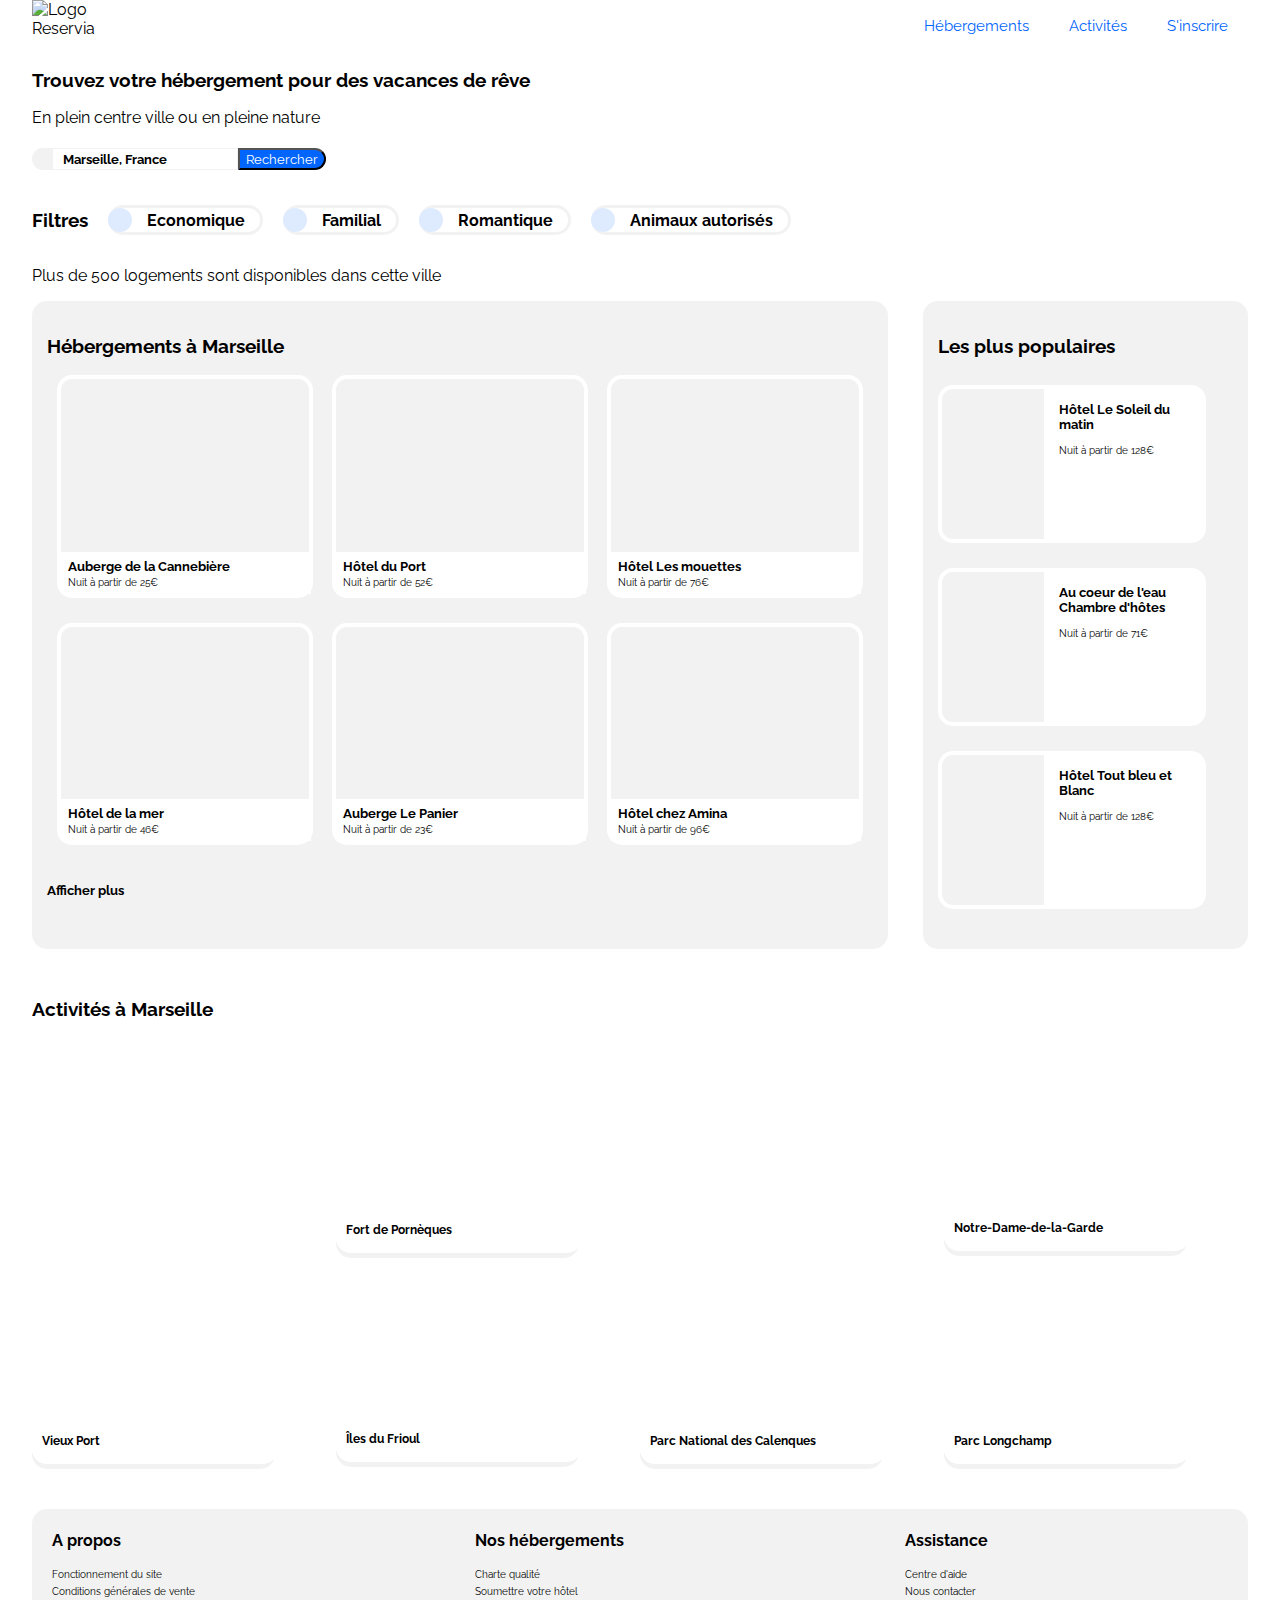
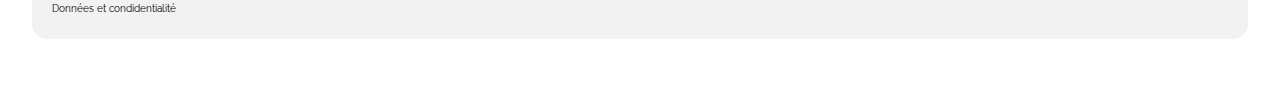
==== commit d5ba571e: "Major responsive" ====
--- a/index.html
+++ b/index.html
@@ -2,6 +2,7 @@
 <html lang="fr">
     <head>
         <meta charset="utf-8">
+        <meta name="viewport" content="width=device-width, initial-scale=1.0">
         <link rel="stylesheet" type="text/css" href="css/style.css" >
         <title>Reservia</title>
         <script src="https://kit.fontawesome.com/d76715708e.js" crossorigin="anonymous"></script>
@@ -9,20 +10,44 @@
     <body> 
     <!-- Section Header + nav bar -->
         <header>
-            <img src="images/logo/logo_reservia.png" class="logo" alt="Logo Reservia">
-            <nav>
-                <ul>
-                    <li><a href="#stays_main_container">Hébergements</a></li>
-                    <li><a href="#activities_main_container">Activités</a></li>
-                    <li><a href="#">S'inscrire</a></li>
-                </ul>
+
+        <!--------------- navbar desktop -------------->
+
+            <nav class="navbar-desktop">
+                <img src="images/logo/logo_reservia.png" class="logo" alt="Logo Reservia">
+                <ul class="nav-links">
+                    <li class="nav-item nav_bottom"><a href="#stays_main_container">Hébergements</a></li>
+                    <li class="nav-item nav_bottom"><a href="#activities_main_container">Activités</a></li>
+                    <li class="nav-item"><a href="#">S'inscrire</a></li>
+                </ul>   
             </nav>
+            
+        <!--------------- navbar desktop -------------->  
+
+            <nav class="navbar-mobile">
+
+                <div class="top-container">
+                    <img src="images/logo/logo_reservia.png" class="logo" alt="Logo Reservia">
+                    <ul class="nav-links">
+                        <li class="nav-item"><a href="#">S'inscrire</a></li>
+                    </ul>
+                </div>
+                
+                <ul class="bottom-container nav-links">
+                    <li class="nav-item left"><a href="#stays_main_container">Hébergements</a></li>
+                    <li class="nav-item right"><a href="#activities_main_container">Activités</a></li>
+                </ul>  
+                
+            </nav>
+          
+
         </header> 
 
     <!-- Section contenant texte intro, barre de recherche + boutons filtres -->
         <section id="search">
 
         <!-- texte intro -->    
+        
             <div id="headline">
                 <h3>Trouvez votre hébergement pour des vacances de rêve</h3>
                 <p>En plein centre ville ou en pleine nature</p>
@@ -32,15 +57,15 @@
             <div id="search_bar">
                 <i class="fas fa-map-marker-alt"></i>
                 <input type="text" name="city_country" id="city_country" placeholder="Marseille, France">
-                <label for="city_country"></label>
                 <input type="submit" name="submit" id="submit" value="Rechercher">
+                <i class="fas fa-search"></i>
             </div>
 
         <!-- boutons filtres -->    
             <div id="filters">
                 <h3>Filtres</h3> 
                 <div class="filter_item">
-                    <i class="fas fa-money-bill-wave-alt"></i></i>
+                    <i class="fas fa-money-bill-wave-alt"></i>
                     <a href="#">Economique</a>
                 </div>    
                 <div class="filter_item">
@@ -191,6 +216,7 @@
                                 <i class="far fa-star"></i>
                             </p>
                         </div>
+                    </a>    
 
                     <a href="/images/hebergements/hotel_tout_bleu_et_blanc.jpg" class="popular_box popular_box3">
                         <div class="popular_details">  
--- a/css/style.css
+++ b/css/style.css
@@ -15,38 +15,33 @@
 
 /* ----------- Header ------------------ */
 
-header {
+.logo {
+   width: 100px; 
+}
+
+/* ----------- Navigation ------------------ */
+.navbar-desktop {
     display: flex;
     justify-content: space-between;
-    align-items: center;
-    margin-top: 10px;
-}
-.logo {
-    width: 90px;
-}
-
-/* ----------- Navigation ------------------ */
-
-nav ul {
-    display: flex;
+}
+.nav-links {
     list-style: none;
-    justify-content: space-between;
-    width: 300px;
-}
-nav a {
+    display: flex;
+}
+.nav-item a {
     color: #0065FC;
     text-decoration: none;
-    font-size: 13px;
-}
-nav a:hover {
+    font-size: 15px;
+    padding: 0 20px;
+}
+.nav-item a:hover {
     color: gray;
-    text-decoration: underline;
 }
 
 /* ----------- Headline ------------------ */ 
 
 #headline {
-  line-height: 10px;
+  line-height: 20px;
   margin-bottom: 20px;
 }
 
@@ -63,8 +58,8 @@
     border-radius: 15px 0 0 15px;
 }
 #city_country {
-  padding: 10px;
-  border:1px solid #F2F2F2;
+    padding-left: 10px;
+    border:1px solid #F2F2F2;
 }
 ::placeholder {
     color: black;
@@ -73,7 +68,6 @@
 #submit {
     background-color: #0065FC;
     color: white;
-    padding: 10px;
     border-radius: 0 15px 15px 0;
 }
 #submit:hover {
@@ -119,13 +113,15 @@
 /* ----------------- STAYS ------------------ */
 
 /* Container hébergements + populaires */ 
+
 #stays_main_container {
     display: flex;
 }
 
 /* Container hébergements */
+
 #stays_sub_container {
-    width: 70%;
+    flex: 70%;
     background-color: #F2F2F2;
     border-radius: 15px;
     padding: 15px;
@@ -133,6 +129,7 @@
 }
 
 /* gallerie photos hébergements */
+
 #room_gallery {
     display: flex;
     flex-wrap: wrap;
@@ -141,6 +138,7 @@
 }
 
 /* cadres photos + infos */
+
 .room_box {
     width: 30%;
     position: relative;
@@ -148,7 +146,7 @@
     background-size: cover;
     border-radius: 15px; 
     margin-bottom: 25px;
-    border: 4px solid white; 
+    border: 4px solid white;
 }
 
 /* liens images en fond */
@@ -170,7 +168,7 @@
 }
 .room_box6 {
     background-image: url(../images/hebergements/hotel_chez_amina.jpg);
-    background-position: 5% 65%;
+    background-position: % 65%;
 }
 
 /* infos hébergements */
@@ -208,7 +206,7 @@
     background-color: #F2F2F2;
     border-radius: 15px;
     padding: 15px;
-    width: 25%;
+    flex: 25%;
 }
 
 /* titre + icon */
@@ -227,16 +225,16 @@
     display: flex;
     flex-direction: column;
     justify-content: space-around;
-    min-height: 500px;
+    height: 80%;
 }
 
 /* cadres photos + infos */
 .popular_box {
     width: 88%;
+    min-height: 150px;
     position: relative;
     background-position: center;
     background-size: cover;
-    flex: 1;
     border-radius: 15px;
     margin-bottom: 25px;
     border: 4px solid white;
@@ -302,7 +300,7 @@
     background-size: cover;
     background-position: center;
     box-shadow: 0 5px #F2F2F2;
-    border-radius: 10px;
+    border-radius: 15px;
  }
 
  /* liens images en fond + ajustements */
@@ -343,6 +341,7 @@
     color: black;
     font-size: 12px;
     padding-left: 10px;
+    border-radius: 0 0  15px 15px;
 }
 
  /* ----------- Footer ------------------ */
@@ -368,8 +367,150 @@
     line-height: 7px;
  }
 
-
-  /* ----------- Responsive ------------------ */
-  @media (max-width: 600px) {
+/* ----------- RESPONSIVE ------------------ */
+
+/* ----------- DESKTOP ------------------ */
+
+    @media screen and (min-width: 375px) {
+        .fas.fa-search {
+            display: none;
+        }
+
+/* -- navbar mobile disparait -- */  
+
+        .navbar-mobile {
+            display: none;
+        }
+ }
+
+ /* ----------- MOBILE ------------------ */
+
+    @media screen and (max-width: 375px) {
+
+/* -- navbar desktop disparait -- */        
+        .navbar-desktop {
+            display: none;
+        }
+
+
+/* ----------- Menu de navigation ------------------ */
+
+    .navbar-mobile {
+        display: flex;
+        flex-direction: column;
+    }
+    .top-container {
+        display: flex;
+        justify-content: space-between;
+    }
+    .bottom-container {
+        display: flex;
+        justify-content: center;
+        padding: 0;
+    }
+    .left, .right {
+        width: 50%;
+        padding-bottom: 10px;
+        border-bottom: 3px solid #DEEBFF;
+    }
+    .left:hover, .right:hover {
+        border-bottom: 3px solid #0065FC;
+    }    
+  
+/* ----------- Headline ------------------ */ 
+    #headline {
+        line-height: 20px;
+        margin-right: 20px;
+    }
+
+/* ----------- Search bar ------------------ */ 
+    #search_bar {
+        justify-content: center;
+    }
+    #search_bar .fas.fa-search {
+      color: white;
+      background-color: #0065FC;
+      border-radius: 10px;
+    }
+    #submit {
+        display: none;
+    }
+/* ----------- Filters ------------------ */ 
+
+    #filters {
+        flex-flow: column wrap;
+        align-items: flex-start;
+    }  
+    .filter_item {
+        margin: 0 0 10px 0; 
+    }
+
+/* ----------- Hébregements + populaire inversés ------------------ */  
+
+    #stays_main_container, #popular_container {
+        display: flex;
+        flex-direction: column-reverse;
+    }
+
+/* ----------- Les plus populaires ------------------ */  
+
+    #popular_container {
+        display: flex;
+        flex-direction: column;
+        border-radius: 0;
+    }
+    .popular_box {
+        width: 95%
+}    
+
+/* ----------- Hébergements à Marseille ------------------ */  
+
+
+    #stays_sub_container {
+        width: 95%;
+        background-color: white;
+    }
+    #room_gallery {
+        display: flex;
+        flex-direction: column;
+    }   
+    .room_box {
+        height: 200px;
+        width: 95%;
+    }
+    .room_details {
+        
+    }
+
+/* ----------- Activités à Marseille ------------------ */ 
+
+    #activities_main_container {
+         height: 1200px;
+    }
     
+    #activities_sub_container {
+
+    }
+    .activities_gallery {
+        display: flex;
+        flex-wrap: nowrap;
+    }
+    
+    .activity_box {
+        width: 95%;
+        height: 200px;
+        margin: auto;
+        margin-bottom: 20px;
+    }
+
+
+/* ----------- Footer ------------------ */
+    footer {
+        display: flex;
+        flex-direction: column;
+        height: auto;
+        border-radius: 0;
+    }
+
+
   }
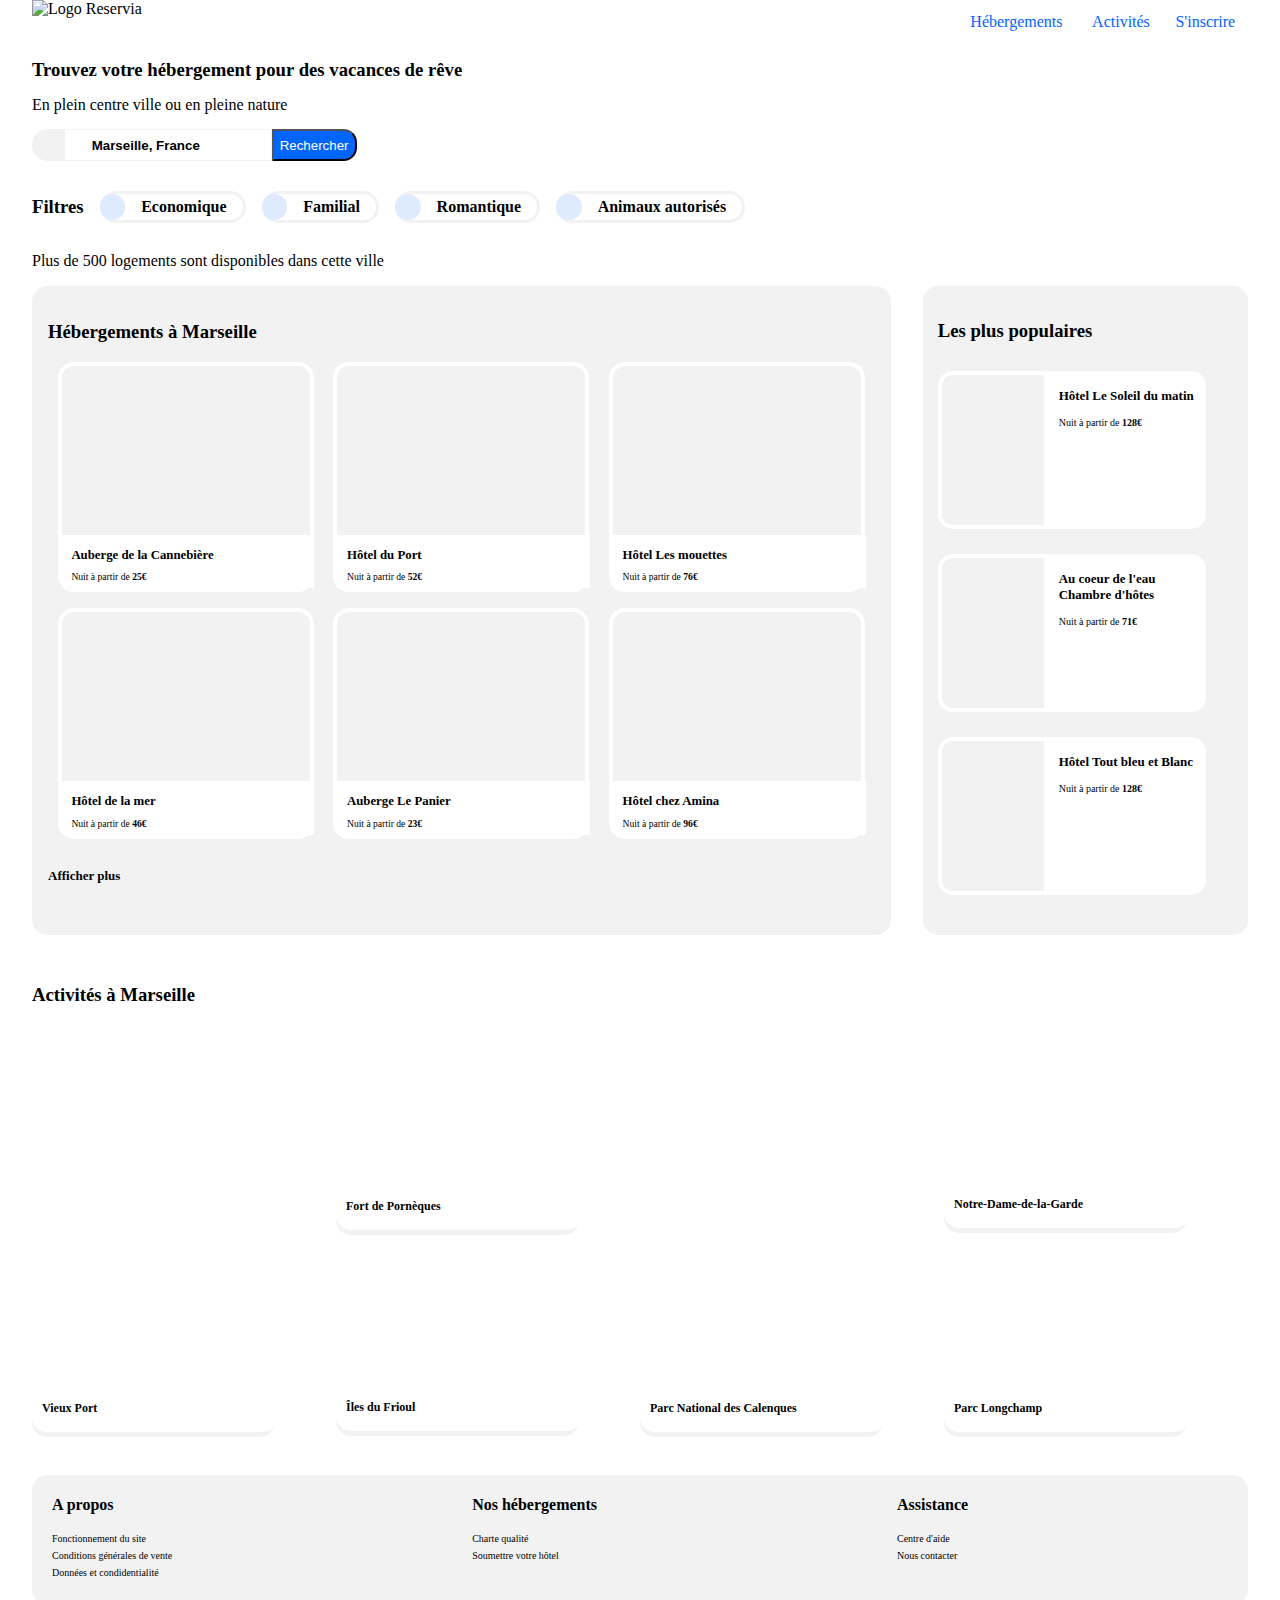
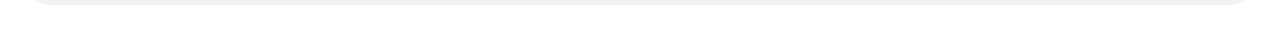
==== commit cd04ca8f: "revised" ====
--- a/index.html
+++ b/index.html
@@ -11,35 +11,20 @@
     <!-- Section Header + nav bar -->
         <header>
 
-        <!--------------- navbar desktop -------------->
-
-            <nav class="navbar-desktop">
-                <img src="images/logo/logo_reservia.png" class="logo" alt="Logo Reservia">
-                <ul class="nav-links">
-                    <li class="nav-item nav_bottom"><a href="#stays_main_container">Hébergements</a></li>
-                    <li class="nav-item nav_bottom"><a href="#activities_main_container">Activités</a></li>
-                    <li class="nav-item"><a href="#">S'inscrire</a></li>
-                </ul>   
+            <nav class="navbar">
+                <div class="logo">
+                    <img src="images/logo/logo_reservia.png" alt="Logo Reservia">
+                </div>
+                
+                <div class="nav_links">
+                    <div class="nav_website">
+                        <a href="#stays_container">Hébergements</a>
+                        <a href="#activities_container">Activités</a>
+                    </div>
+                    <a href="#">S'inscrire</a>
+                </div>
+            
             </nav>
-            
-        <!--------------- navbar desktop -------------->  
-
-            <nav class="navbar-mobile">
-
-                <div class="top-container">
-                    <img src="images/logo/logo_reservia.png" class="logo" alt="Logo Reservia">
-                    <ul class="nav-links">
-                        <li class="nav-item"><a href="#">S'inscrire</a></li>
-                    </ul>
-                </div>
-                
-                <ul class="bottom-container nav-links">
-                    <li class="nav-item left"><a href="#stays_main_container">Hébergements</a></li>
-                    <li class="nav-item right"><a href="#activities_main_container">Activités</a></li>
-                </ul>  
-                
-            </nav>
-          
 
         </header> 
 
@@ -62,21 +47,22 @@
             </div>
 
         <!-- boutons filtres -->    
+
             <div id="filters">
                 <h3>Filtres</h3> 
-                <div class="filter_item">
+                <div class="filter_button">
                     <i class="fas fa-money-bill-wave-alt"></i>
                     <a href="#">Economique</a>
                 </div>    
-                <div class="filter_item">
+                <div class="filter_button">
                     <i class="fas fa-child"></i>
                     <a href="#">Familial</a> 
                 </div>    
-                <div class="filter_item">
+                <div class="filter_button">
                     <i class="fas fa-heart"></i>
                     <a href="#">Romantique</a>
                 </div>     
-                <div class="filter_item">
+                <div class="filter_button">
                     <i class="fas fa-dog"></i>
                     <a href="#">Animaux autorisés</a> 
                 </div>    
@@ -85,19 +71,19 @@
         </section>   
 
     <!-- Section contenant hébergements + populaires -->        
-        <section id="stays_main_container"> 
-
-            <!-- Section hébregements -->
-            <div id="stays_sub_container">
+        <section id="stays_container"> 
+
+        <!-- Section hébergements -->
+            <div id="stays_left_container">
                 <h3>Hébergements à Marseille</h3>
                 
                 <!-- gallerie photos hébergements -->
                 <div id="room_gallery">
                     
-                    <a href="/images/hebergements/auberge_de_la_cannebiere.jpg" class="room_box room_box1">
+                    <a href="/images/hebergements/auberge_de_la_cannebiere.jpg" class="room_frame room_frame1">
                         <div class="room_details">  
                             <h3 class="room_name" >Auberge de la Cannebière</h3>      
-                            <p class="room_price">Nuit à partir de 25€</p>
+                            <p class="room_price">Nuit à partir de <strong>25€</strong></p>
                             <p class="room_rating">
                                 <i class="fas fa-star"></i>
                                 <i class="fas fa-star"></i>
@@ -108,62 +94,62 @@
                         </div>
                     </a>
                    
-                    <a href="/images/hebergements/hotel_du_port.jpg" class="room_box room_box2">
+                    <a href="/images/hebergements/hotel_du_port.jpg" class="room_frame room_frame2">
                         <div class="room_details">  
                             <h3 class="room_name" >Hôtel du Port</h3>      
-                            <p class="room_price">Nuit à partir de 52€</p>
-                            <p class="room_rating">
-                                <i class="fas fa-star"></i>
-                                <i class="fas fa-star"></i>
-                                <i class="fas fa-star"></i>
-                                <i class="fas fa-star"></i>
-                                <i class="fas fa-star"></i>
-                            </p>
-                        </div>
-                    </a>
-                    <a href="/images/hebergements/hotel_les_mouettes.jpg" class="room_box room_box3">
+                            <p class="room_price">Nuit à partir de <strong>52€</strong></p>
+                            <p class="room_rating">
+                                <i class="fas fa-star"></i>
+                                <i class="fas fa-star"></i>
+                                <i class="fas fa-star"></i>
+                                <i class="fas fa-star"></i>
+                                <i class="fas fa-star"></i>
+                            </p>
+                        </div>
+                    </a>
+                    <a href="/images/hebergements/hotel_les_mouettes.jpg" class="room_frame room_frame3">
                         <div class="room_details">  
                             <h3 class="room_name">Hôtel Les mouettes</h3>      
-                            <p class="room_price">Nuit à partir de 76€</p>
-                            <p class="room_rating">
-                                <i class="fas fa-star"></i>
-                                <i class="fas fa-star"></i>
-                                <i class="fas fa-star"></i>
-                                <i class="fas fa-star"></i>
-                                <i class="far fa-star"></i>
-                            </p>
-                        </div>
-                    </a>
-                    <a href="/images/hebergements/hotel_de_la_mer.jpg" class="room_box room_box4">
+                            <p class="room_price">Nuit à partir de <strong>76€</strong></p>
+                            <p class="room_rating">
+                                <i class="fas fa-star"></i>
+                                <i class="fas fa-star"></i>
+                                <i class="fas fa-star"></i>
+                                <i class="fas fa-star"></i>
+                                <i class="far fa-star"></i>
+                            </p>
+                        </div>
+                    </a>
+                    <a href="/images/hebergements/hotel_de_la_mer.jpg" class="room_frame room_frame4">
                         <div class="room_details">  
                             <h3 class="room_name" >Hôtel de la mer</h3>      
-                            <p class="room_price">Nuit à partir de 46€</p>
-                            <p class="room_rating">
-                                <i class="fas fa-star"></i>
-                                <i class="fas fa-star"></i>
-                                <i class="fas fa-star"></i>
-                                <i class="far fa-star"></i>
-                                <i class="far fa-star"></i>
-                            </p>
-                        </div>
-                    </a>
-                    <a href="/images/hebergements/auberge_le_panier.jpg" class="room_box room_box5">
+                            <p class="room_price">Nuit à partir de <strong>46€</strong></p>
+                            <p class="room_rating">
+                                <i class="fas fa-star"></i>
+                                <i class="fas fa-star"></i>
+                                <i class="fas fa-star"></i>
+                                <i class="far fa-star"></i>
+                                <i class="far fa-star"></i>
+                            </p>
+                        </div>
+                    </a>
+                    <a href="/images/hebergements/auberge_le_panier.jpg" class="room_frame room_frame5">
                         <div class="room_details">  
                             <h3 class="room_name" >Auberge Le Panier</h3>      
-                            <p class="room_price">Nuit à partir de 23€</p>
-                            <p class="room_rating">
-                                <i class="fas fa-star"></i>
-                                <i class="fas fa-star"></i>
-                                <i class="fas fa-star"></i>
-                                <i class="fas fa-star"></i>
-                                <i class="far fa-star"></i>
-                            </p>
-                        </div>
-                    </a>
-                    <a href="/images/hebergements/hotel_chez_amina.jpg" class="room_box room_box6">
+                            <p class="room_price">Nuit à partir de <strong>23€</strong></p>
+                            <p class="room_rating">
+                                <i class="fas fa-star"></i>
+                                <i class="fas fa-star"></i>
+                                <i class="fas fa-star"></i>
+                                <i class="fas fa-star"></i>
+                                <i class="far fa-star"></i>
+                            </p>
+                        </div>
+                    </a>
+                    <a href="/images/hebergements/hotel_chez_amina.jpg" class="room_frame room_frame6">
                         <div class="room_details">  
                             <h3 class="room_name" >Hôtel chez Amina</h3>      
-                            <p class="room_price">Nuit à partir de 96€</p>
+                            <p class="room_price">Nuit à partir de <strong>96€</strong></p>
                             <p class="room_rating">
                                 <i class="fas fa-star"></i>
                                 <i class="fas fa-star"></i>
@@ -190,10 +176,10 @@
             <!-- gallery photos les plus populaires -->
                 <div id="popular_gallery">
                     
-                    <a href="/images/hebergements/hotel_le_soleil_du_matin.jpg" class="popular_box popular_box1">
+                    <a href="/images/hebergements/hotel_le_soleil_du_matin.jpg" class="popular_frame popular_frame1">
                         <div class="popular_details">  
                             <h3 class="popular_name" >Hôtel Le Soleil du matin</h3>      
-                            <p class="popular_price">Nuit à partir de 128€</p>
+                            <p class="popular_price">Nuit à partir de <strong>128€</strong></p>
                             <p class="popular_rating">
                                 <i class="fas fa-star"></i>
                                 <i class="fas fa-star"></i>
@@ -204,10 +190,10 @@
                         </div>
                     </a>
     
-                    <a href="/images/hebergements/au_coeur_de_leau.jpg" class="popular_box popular_box2">
+                    <a href="/images/hebergements/au_coeur_de_leau.jpg" class="popular_frame popular_frame2">
                         <div class="popular_details">  
                             <h3 class="popular_name" >Au coeur de l'eau Chambre d'hôtes</h3>      
-                            <p class="popular_price">Nuit à partir de 71€</p>
+                            <p class="popular_price">Nuit à partir de <strong>71€</strong></p>
                             <p class="popular_rating">
                                 <i class="fas fa-star"></i>
                                 <i class="fas fa-star"></i>
@@ -218,10 +204,10 @@
                         </div>
                     </a>    
 
-                    <a href="/images/hebergements/hotel_tout_bleu_et_blanc.jpg" class="popular_box popular_box3">
+                    <a href="/images/hebergements/hotel_tout_bleu_et_blanc.jpg" class="popular_frame popular_frame3">
                         <div class="popular_details">  
                             <h3 class="popular_name" >Hôtel Tout bleu et Blanc</h3>      
-                            <p class="popular_price">Nuit à partir de 128€</p>
+                            <p class="popular_price">Nuit à partir de <strong>128€</strong></p>
                             <p class="popular_rating">
                                 <i class="fas fa-star"></i>
                                 <i class="fas fa-star"></i>
@@ -236,7 +222,7 @@
         </section>
 
     <!-- section Activités -->
-        <section id="activities_main_container">
+        <section id="activities_container">
             <div id="activities_sub_container">
                 <h3>Activités à Marseille</h3>
 
@@ -244,37 +230,37 @@
                 <div class="activities_gallery">
 
                     
-                    <a href="../images/activites/vieux_port.jpg" class="activity_box activity_box1">
+                    <a href="../images/activites/vieux_port.jpg" class="activity_frame activity_frame1">
                         <div class="activity_name">
                             <h4>Vieux Port</h4>
                         </div>
                     </a>
                     
-                    <a href="../images/activites/fort_de_porneques.jpg" class="activity_box activity_box2">
+                    <a href="../images/activites/fort_de_porneques.jpg" class="activity_frame activity_frame2">
                         <div class="activity_name">
                             <h4>Fort de Pornèques</h4>
                         </div>
                     </a>
                     
-                    <a href="../images/activites/iles_du_frioul.jpg" class="activity_box activity_box3">
+                    <a href="../images/activites/iles_du_frioul.jpg" class="activity_frame activity_frame3">
                         <div class="activity_name">
                             <h4>Îles du Frioul</h4>
                         </div>
                     </a>
                 
-                    <a href="../images/activites/parc_national_des_calenques.jpg" class="activity_box activity_box4">
+                    <a href="../images/activites/parc_national_des_calenques.jpg" class="activity_frame activity_frame4">
                         <div class="activity_name">
                             <h4>Parc National des Calenques</h4>
                         </div>
                     </a>
                 
-                    <a href="../images/activites/notre_dame_de_la_garde.jpg" class="activity_box activity_box5">
+                    <a href="../images/activites/notre_dame_de_la_garde.jpg" class="activity_frame activity_frame5">
                         <div class="activity_name">
                             <h4>Notre-Dame-de-la-Garde</h4>
                         </div>
                     </a>
                     
-                    <a href="../images/activites/parc_longchamp.jpg" class="activity_box activity_box6">
+                    <a href="../images/activites/parc_longchamp.jpg" class="activity_frame activity_frame6">
                         <div class="activity_name">
                             <h4>Parc Longchamp</h4>
                         </div>
@@ -287,19 +273,19 @@
     
     <!-- pied de page, A propos de  -->    
         <footer>
-                <div class="about_box">
+                <div class="about">
                     <h4>A propos</h4>
                     <p>Fonctionnement du site</p>
                     <p>Conditions générales de vente</p>
                     <p>Données et condidentialité</p>
                 </div>
 
-                <div class="about_box">
-                    <h4><a href="#stays_main_container">Nos hébergements</a></h4>
+                <div class="about">
+                    <h4><a href="#stays_container">Nos hébergements</a></h4>
                     <p>Charte qualité</p>
                     <p>Soumettre votre hôtel</p>
                 </div>
-                <div class="about_box">
+                <div class="about">
                     <h4>Assistance</h4>
                     <p>Centre d'aide</p>
                     <p>Nous contacter</p> 
--- a/css/style.css
+++ b/css/style.css
@@ -1,4 +1,4 @@
-/* Main elements */
+NJ/* Main elements */
 
 @import url('https://fonts.googleapis.com/css2?family=Raleway&display=swap');
 
@@ -15,50 +15,49 @@
 
 /* ----------- Header ------------------ */
 
-.logo {
-   width: 100px; 
+.logo img {
+   width: 5em; 
 }
 
 /* ----------- Navigation ------------------ */
-.navbar-desktop {
-    display: flex;
-    justify-content: space-between;
-}
-.nav-links {
-    list-style: none;
-    display: flex;
-}
-.nav-item a {
+.navbar {
+    display: flex;
+    justify-content: space-between;    
+}
+.nav_links {
+    display: flex;
+    align-items: center;
+}
+.nav_links a {
     color: #0065FC;
     text-decoration: none;
-    font-size: 15px;
-    padding: 0 20px;
-}
-.nav-item a:hover {
+    font-size: 1em;
+    padding: 0.8em;
+}
+.nav_item a:hover {
     color: gray;
 }
 
 /* ----------- Headline ------------------ */ 
 
 #headline {
-  line-height: 20px;
-  margin-bottom: 20px;
+  line-height: 1em;
 }
 
 /* ----------- Search bar ------------------ */ 
 
 #search_bar {
     display: flex;
-    margin-bottom: 20px;
+    margin-bottom: 1em;
 }
 #search_bar .fas{
     color: black;
     background-color: #F2F2F2;
-    padding: 10px;
-    border-radius: 15px 0 0 15px;
+    padding: 1em;
+    border-radius: 1em 0 0 1em;
 }
 #city_country {
-    padding-left: 10px;
+    padding-left: 2em;
     border:1px solid #F2F2F2;
 }
 ::placeholder {
@@ -68,7 +67,7 @@
 #submit {
     background-color: #0065FC;
     color: white;
-    border-radius: 0 15px 15px 0;
+    border-radius: 0 1em 1em 0;
 }
 #submit:hover {
     color: black;
@@ -79,25 +78,27 @@
 
 #filters {
     display: flex;
+    justify-content: flex-start;
+    flex-wrap: wrap;
     align-items: center;
 }
-.filter_item {
+.filter_button {
     display: flex;
     align-items: center;
     border-style: solid;
-    border-width: 3px 3px 3px 0;
+    border-width: 0.2em 0.2em 0.2em  0;
     border-color: #F2F2F2 ;
-    border-radius: 30px;
-    margin-left: 20px;
-    padding-right: 15px;
-}
-.filter_item .fas {
+    border-radius: 3em;
+    margin-left: 1em;
+    padding-right: 1em;
+}
+.filter_button .fas {
     background-color: #DEEBFF;
-    padding: 12px;
-    border-radius: 30px;
-    margin-right: 15px;
-}
-.filter_item:hover {
+    padding: 0.8em;
+    border-radius: 3em;
+    margin-right: 1em;
+}
+.filter_button:hover {
     background-color: #0065FC;
 }
 #filters a {
@@ -114,18 +115,18 @@
 
 /* Container hébergements + populaires */ 
 
-#stays_main_container {
+#stays_container {
     display: flex;
 }
 
 /* Container hébergements */
 
-#stays_sub_container {
+#stays_left_container {
     flex: 70%;
     background-color: #F2F2F2;
-    border-radius: 15px;
-    padding: 15px;
-    margin-right: 35px;
+    border-radius: 1em;
+    padding: 1em;
+    margin-right: 2em;
 }
 
 /* gallerie photos hébergements */
@@ -139,36 +140,36 @@
 
 /* cadres photos + infos */
 
-.room_box {
+.room_frame {
     width: 30%;
     position: relative;
     background-position: center;
     background-size: cover;
-    border-radius: 15px; 
-    margin-bottom: 25px;
-    border: 4px solid white;
+    border-radius: 1em; 
+    margin-bottom: 1em;
+    border: 0.3em solid white;
 }
 
 /* liens images en fond */
-.room_box1 {
+.room_frame1 {
     background-image: url(../images/hebergements/auberge_de_la_cannebiere.jpg);
 }
-.room_box2 {
+.room_frame2 {
     background-image: url(../images/hebergements/hotel_du_port.jpg);
 }
-.room_box3 {
+.room_frame3 {
     background-image: url(../images/hebergements/hotel_les_mouettes.jpg);
 }
-.room_box4 {
+.room_frame4 {
     background-image: url(../images/hebergements/hotel_de_la_mer.jpg);
     background-position: 75% 65%;
 }
-.room_box5 {
+.room_frame5 {
     background-image: url(../images/hebergements/auberge_le_panier.jpg);
 }
-.room_box6 {
+.room_frame6 {
     background-image: url(../images/hebergements/hotel_chez_amina.jpg);
-    background-position: % 65%;
+    background-position: 90% 65%;
 }
 
 /* infos hébergements */
@@ -177,15 +178,14 @@
     position: absolute;
     bottom: 0;
     width: 98%;
-    padding-left: 7px;
+    padding-left: 0.6em;
 }
 .room_name {
-    font-size: 13px;
-    line-height: 3px;
+    font-size: 0.8em;
     color: black;
 }
 .room_price {
-    font-size: 10px;
+    font-size: 0.6em;
     line-height: 3px;
     color: black;
 }
@@ -229,7 +229,7 @@
 }
 
 /* cadres photos + infos */
-.popular_box {
+.popular_frame {
     width: 88%;
     min-height: 150px;
     position: relative;
@@ -241,13 +241,13 @@
 }
 
 /* liens images en fond */
-.popular_box1 {
+.popular_frame1 {
     background-image: url(../images/hebergements/hotel_le_soleil_du_matin.jpg);
 }
-.popular_box2 {
+.popular_frame2 {
     background-image: url(../images/hebergements/au_coeur_de_leau.jpg);
 }
-.popular_box3 {
+.popular_frame3 {
     background-image: url(../images/hebergements/hotel_tout_bleu_et_blanc.jpg);
 }
 
@@ -276,10 +276,10 @@
 /* ----------- ACTIVITIES ------------------ */
  
 /* Container activités */
- #activities_main_container {
+ #activities_container {
     display: flex;
     margin-top: 30px;
-    height: 500px;
+    height: 30em;
  }
  #activities_sub_container {
     width: 100%;
@@ -294,7 +294,7 @@
  }
 
  /* cadres photos + infos */
- .activity_box {
+ .activity_frame {
     width: 20%;
     position: relative;
     background-size: cover;
@@ -304,29 +304,29 @@
  }
 
  /* liens images en fond + ajustements */
- .activity_box1 {
+ .activity_frame1 {
     background-image: url(../images/activites/vieux_port.jpg);
     height: 100%;
  }
- .activity_box2 {
+ .activity_frame2 {
     background-image: url(../images/activites/fort_de_porneques.jpg);
     height: 50%;
     background-position: center;
     margin-bottom: 35px;
  }
- .activity_box3 {
+ .activity_frame3 {
     background-image: url(../images/activites/iles_du_frioul.jpg);
     height: 40%;
  }
- .activity_box4 {
+ .activity_frame4 {
     background-image: url(..//images/activites/parc_national_des_calenques.jpg);
     height: 100%;
  }
- .activity_box5 {
+ .activity_frame5 {
     background-image: url(../images/activites/notre_dame_de_la_garde.jpg);
     height: 50%;
  }
- .activity_box6 {
+ .activity_frame6 {
     background-image: url(../images/activites/parc_longchamp.jpg);
     height: 50%;
     background-position: center;
@@ -354,15 +354,15 @@
     height: 130px;
     margin: 30px 0 50px 0;
  }
- .about_box {
+ .about {
     padding-left: 20px;
     margin-right: auto ;
  }
- .about_box a {
+ .about a {
     text-decoration: none;
     color: black;
  }
- .about_box p {
+ .about p {
     font-size: 10px;
     line-height: 7px;
  }
@@ -370,67 +370,70 @@
 /* ----------- RESPONSIVE ------------------ */
 
 /* ----------- DESKTOP ------------------ */
+
+/* -- icone de recherche non présent -- */
 
     @media screen and (min-width: 375px) {
         .fas.fa-search {
             display: none;
         }
 
-/* -- navbar mobile disparait -- */  
-
-        .navbar-mobile {
-            display: none;
-        }
- }
+    }
 
  /* ----------- MOBILE ------------------ */
 
     @media screen and (max-width: 375px) {
 
-/* -- navbar desktop disparait -- */        
-        .navbar-desktop {
-            display: none;
-        }
-
-
 /* ----------- Menu de navigation ------------------ */
 
-    .navbar-mobile {
+    .navbar {
+        flex-direction: column;
+        justify-content: center;
+    } 
+    .nav_links {
+        flex-direction: column-reverse;
+        align-items: flex-end;
+        width: 100%;
+    }
+    .nav_website {
         display: flex;
-        flex-direction: column;
-    }
-    .top-container {
-        display: flex;
-        justify-content: space-between;
-    }
-    .bottom-container {
+        justify-content: space-around;
+        width: 100%;
+
+    }   
+    .nav_website a {
         display: flex;
         justify-content: center;
-        padding: 0;
-    }
-    .left, .right {
+        padding-top: 20px;
+        border-bottom: 3px solid #DEEBFF;
+        border: 2px solid red;
         width: 50%;
-        padding-bottom: 10px;
-        border-bottom: 3px solid #DEEBFF;
-    }
-    .left:hover, .right:hover {
-        border-bottom: 3px solid #0065FC;
-    }    
-  
+    
+    }
+    .nav_website a:hover {
+       border-bottom: 3px solid #0065FC;
+       margin: auto;
+
+    }
+    .logo {
+       height: 0;
+    }
+
 /* ----------- Headline ------------------ */ 
     #headline {
         line-height: 20px;
         margin-right: 20px;
     }
 
-/* ----------- Search bar ------------------ */ 
+/* ----------- Barre de recherche ------------------ */ 
+
     #search_bar {
         justify-content: center;
     }
     #search_bar .fas.fa-search {
-      color: white;
-      background-color: #0065FC;
-      border-radius: 10px;
+        color: white;
+        background-color: #0065FC;
+        border-radius: 10px;
     }
     #submit {
         display: none;
@@ -441,76 +444,74 @@
         flex-flow: column wrap;
         align-items: flex-start;
     }  
-    .filter_item {
+    .filter_button {
         margin: 0 0 10px 0; 
     }
 
-/* ----------- Hébregements + populaire inversés ------------------ */  
-
-    #stays_main_container, #popular_container {
+/* ----------- Hébergements + populaire inversés ------------------ */  
+
+    #stays_container, #popular_container {
         display: flex;
         flex-direction: column-reverse;
     }
 
 /* ----------- Les plus populaires ------------------ */  
 
-    #popular_container {
+    #popular_container {    
+        justify-content: center;
+    }
+    .popular_frame {
+        width: 95%;
+        height: 5em;
+    }   
+
+/* ----------- Hébergements à Marseille ------------------ */  
+
+
+    #stays_left_container {
         display: flex;
+        flex-flow: column;
+        background-color: white;
+        width: 85%; /* why ??? */
+    } 
+    #room_gallery {
         flex-direction: column;
-        border-radius: 0;
-    }
-    .popular_box {
-        width: 95%
-}    
-
-/* ----------- Hébergements à Marseille ------------------ */  
-
-
-    #stays_sub_container {
-        width: 95%;
-        background-color: white;
-    }
-    #room_gallery {
-        display: flex;
-        flex-direction: column;
-    }   
-    .room_box {
-        height: 200px;
-        width: 95%;
+    }  
+    .room_frame {
+        width: 100%;
+        height: 10em;
+        box-shadow: 5px 5px 5px #DEEBFF;
     }
     .room_details {
-        
-    }
+        border-radius: 0 0 1em 1em;
+        p 
+    }
+   
 
 /* ----------- Activités à Marseille ------------------ */ 
 
-    #activities_main_container {
-         height: 1200px;
+    #activities_container {
+         height: 70em;
     }
     
-    #activities_sub_container {
-
-    }
     .activities_gallery {
         display: flex;
+        align-items: center;
         flex-wrap: nowrap;
     }
-    
-    .activity_box {
+    .activity_frame {
         width: 95%;
-        height: 200px;
-        margin: auto;
+        height: 10em; /* what ??? */
         margin-bottom: 20px;
     }
-
 
 /* ----------- Footer ------------------ */
     footer {
         display: flex;
         flex-direction: column;
-        height: auto;
+        height: auto; /* what ??? */
         border-radius: 0;
     }
 
 
-  }
+}
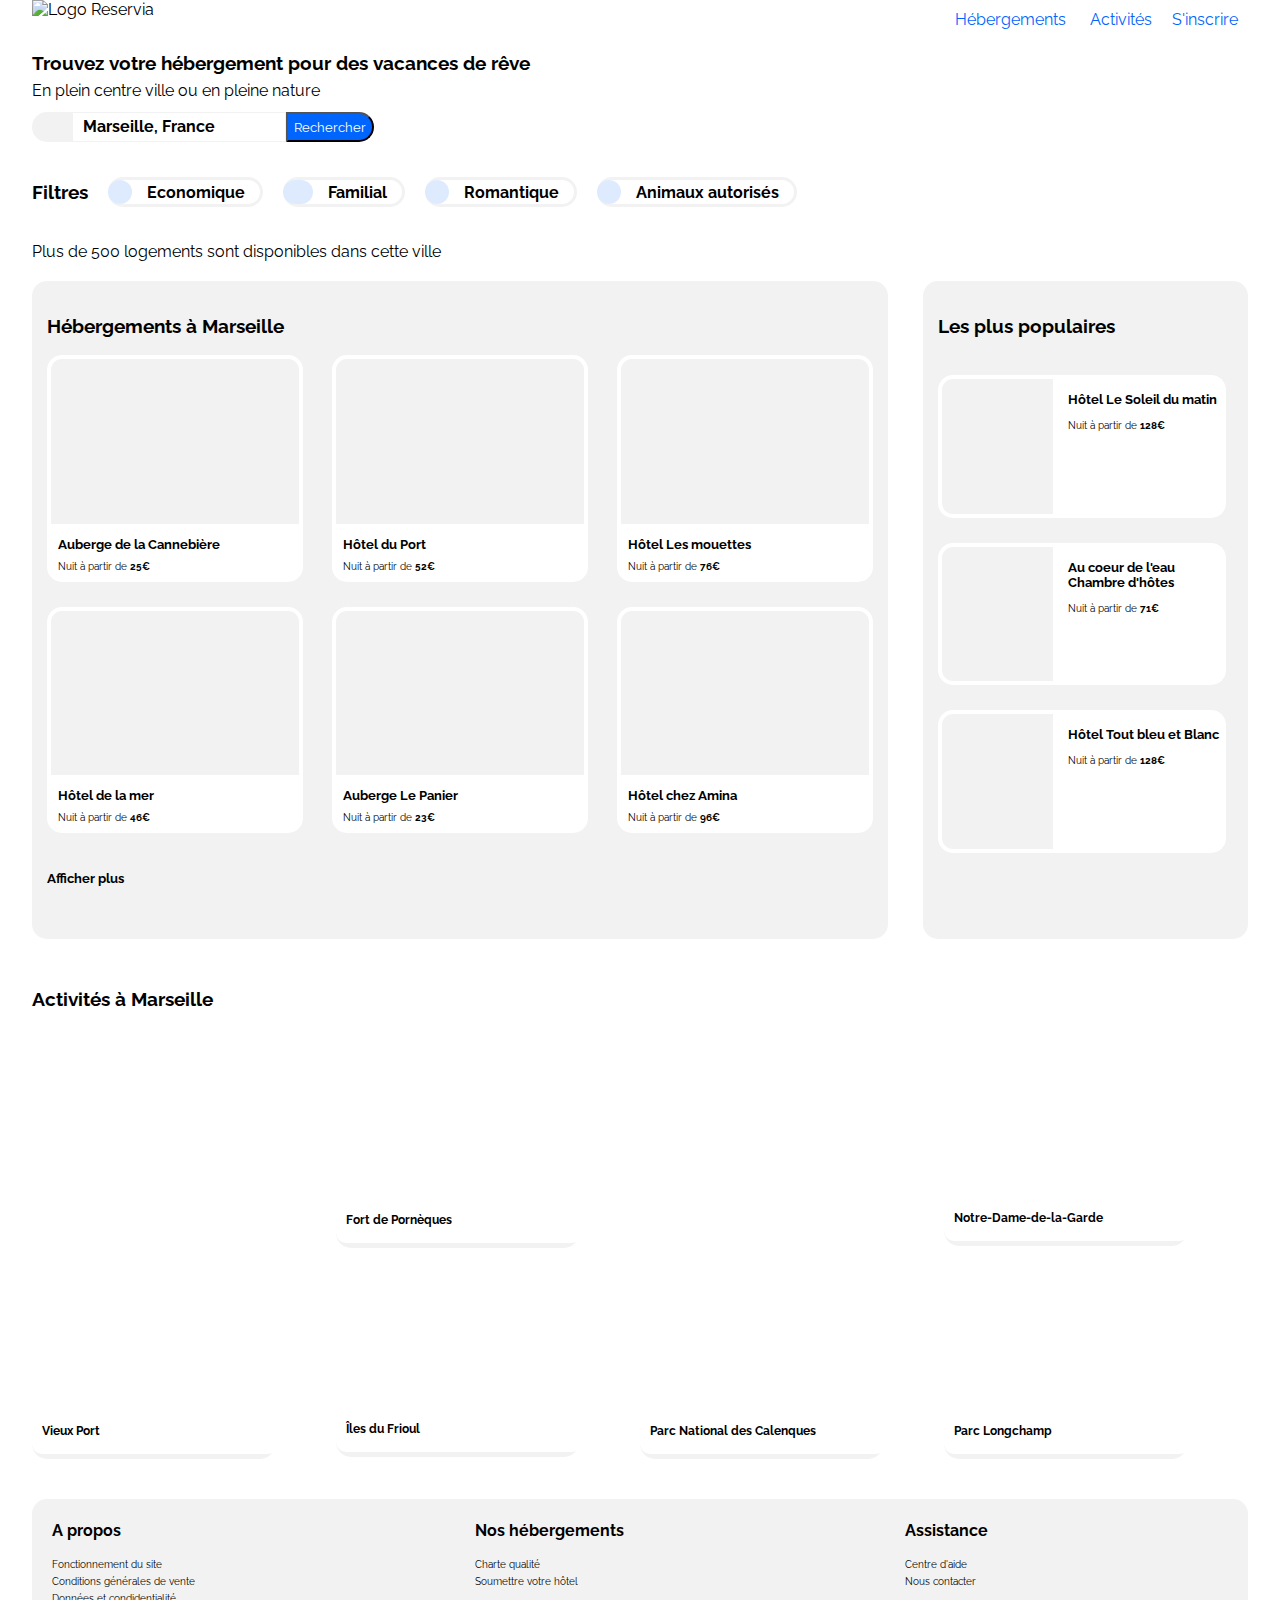
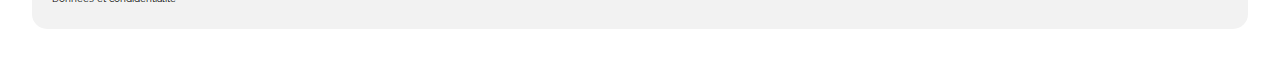
==== commit 4b51e91d: "Almost final all versions" ====
--- a/index.html
+++ b/index.html
@@ -8,10 +8,11 @@
         <script src="https://kit.fontawesome.com/d76715708e.js" crossorigin="anonymous"></script>
     </head>
     <body> 
-    <!-- Section Header + nav bar -->
+    <!-- Section Header + nav bar  -->
         <header>
 
             <nav class="navbar">
+                
                 <div class="logo">
                     <img src="images/logo/logo_reservia.png" alt="Logo Reservia">
                 </div>
@@ -29,11 +30,11 @@
         </header> 
 
     <!-- Section contenant texte intro, barre de recherche + boutons filtres -->
-        <section id="search">
+    <section id="search">
 
         <!-- texte intro -->    
-        
-            <div id="headline">
+
+            <div id="intro">
                 <h3>Trouvez votre hébergement pour des vacances de rêve</h3>
                 <p>En plein centre ville ou en pleine nature</p>
             </div>
@@ -45,7 +46,8 @@
                 <input type="submit" name="submit" id="submit" value="Rechercher">
                 <i class="fas fa-search"></i>
             </div>
-
+            
+    
         <!-- boutons filtres -->    
 
             <div id="filters">
@@ -65,10 +67,12 @@
                 <div class="filter_button">
                     <i class="fas fa-dog"></i>
                     <a href="#">Animaux autorisés</a> 
-                </div>    
+                </div>   
             </div>    
-            <p><i class="fas fa-info-circle"></i> Plus de 500 logements sont disponibles dans cette ville</p>
-        </section>   
+            <div class="filter_text">
+                <i class="fas fa-info-circle"></i> Plus de 500 logements sont disponibles dans cette ville
+            </div> 
+    </section>   
 
     <!-- Section contenant hébergements + populaires -->        
         <section id="stays_container"> 
@@ -168,7 +172,7 @@
         
         <!-- Section les plus populaires -->
             <div id="popular_container">
-                <div class="top_title">
+                <div class="popular_title">
                     <h3>Les plus populaires</h3>
                     <i class="fas fa-chart-line"></i>
                 </div>
@@ -222,54 +226,52 @@
         </section>
 
     <!-- section Activités -->
-        <section id="activities_container">
-            <div id="activities_sub_container">
-                <h3>Activités à Marseille</h3>
-
-            <!-- gallerie images activités -->
-                <div class="activities_gallery">
-
-                    
-                    <a href="../images/activites/vieux_port.jpg" class="activity_frame activity_frame1">
-                        <div class="activity_name">
-                            <h4>Vieux Port</h4>
-                        </div>
-                    </a>
-                    
-                    <a href="../images/activites/fort_de_porneques.jpg" class="activity_frame activity_frame2">
-                        <div class="activity_name">
-                            <h4>Fort de Pornèques</h4>
-                        </div>
-                    </a>
-                    
-                    <a href="../images/activites/iles_du_frioul.jpg" class="activity_frame activity_frame3">
-                        <div class="activity_name">
-                            <h4>Îles du Frioul</h4>
-                        </div>
-                    </a>
-                
-                    <a href="../images/activites/parc_national_des_calenques.jpg" class="activity_frame activity_frame4">
-                        <div class="activity_name">
-                            <h4>Parc National des Calenques</h4>
-                        </div>
-                    </a>
-                
-                    <a href="../images/activites/notre_dame_de_la_garde.jpg" class="activity_frame activity_frame5">
-                        <div class="activity_name">
-                            <h4>Notre-Dame-de-la-Garde</h4>
-                        </div>
-                    </a>
-                    
-                    <a href="../images/activites/parc_longchamp.jpg" class="activity_frame activity_frame6">
-                        <div class="activity_name">
-                            <h4>Parc Longchamp</h4>
-                        </div>
-                    </a>
-                
-                </div>   
-                
-            </div>
-        </section>
+    <section id="activities_container">
+        <div id="activities_sub_container">
+            <h3>Activités à Marseille</h3>
+
+        <!-- gallerie images activités -->
+            <div class="activities_gallery">
+
+                
+                <a href="../images/activites/vieux_port.jpg" class="activity_frame activity_frame1">
+                    <div class="activity_name">
+                        <h4>Vieux Port</h4>
+                    </div>
+                </a>
+                
+                <a href="../images/activites/fort_de_porneques.jpg" class="activity_frame activity_frame2">
+                    <div class="activity_name">
+                        <h4>Fort de Pornèques</h4>
+                    </div>
+                </a>
+                
+                <a href="../images/activites/iles_du_frioul.jpg" class="activity_frame activity_frame3">
+                    <div class="activity_name">
+                        <h4>Îles du Frioul</h4>
+                    </div>
+                </a>
+            
+                <a href="../images/activites/parc_national_des_calenques.jpg" class="activity_frame activity_frame4">
+                    <div class="activity_name">
+                        <h4>Parc National des Calenques</h4>
+                    </div>
+                </a>
+            
+                <a href="../images/activites/notre_dame_de_la_garde.jpg" class="activity_frame activity_frame5">
+                    <div class="activity_name">
+                        <h4>Notre-Dame-de-la-Garde</h4>
+                    </div>
+                </a>
+                
+                <a href="../images/activites/parc_longchamp.jpg" class="activity_frame activity_frame6">
+                    <div class="activity_name">
+                        <h4>Parc Longchamp</h4>
+                    </div>
+                </a>
+            </div>      
+        </div>
+    </section>
     
     <!-- pied de page, A propos de  -->    
         <footer>
--- a/css/style.css
+++ b/css/style.css
@@ -1,4 +1,4 @@
-NJ/* Main elements */
+/* Elements généraux */
 
 @import url('https://fonts.googleapis.com/css2?family=Raleway&display=swap');
 
@@ -13,13 +13,11 @@
     color: #0065FC;
 }
 
-/* ----------- Header ------------------ */
+/* ----------- Header -> logo + liens de navigation ------------------ */
 
 .logo img {
-   width: 5em; 
-}
-
-/* ----------- Navigation ------------------ */
+   width: 100px; 
+}
 .navbar {
     display: flex;
     justify-content: space-between;    
@@ -32,49 +30,52 @@
     color: #0065FC;
     text-decoration: none;
     font-size: 1em;
-    padding: 0.8em;
-}
-.nav_item a:hover {
+    padding: 10px;
+}
+.nav_links a:hover {
     color: gray;
 }
 
-/* ----------- Headline ------------------ */ 
-
-#headline {
-  line-height: 1em;
-}
-
-/* ----------- Search bar ------------------ */ 
+/* ----------- Titre d'accroche ------------------ */ 
+
+#intro {
+  line-height: 10px;
+}
+
+/* ----------- Barre de recherche ------------------ */ 
 
 #search_bar {
     display: flex;
-    margin-bottom: 1em;
+    margin-bottom: 20px;
 }
 #search_bar .fas{
     color: black;
     background-color: #F2F2F2;
-    padding: 1em;
-    border-radius: 1em 0 0 1em;
+    padding: 15px 20px;
+    border-radius: 15px 0 0 15px;
 }
 #city_country {
-    padding-left: 2em;
+    padding-left: 10px;
     border:1px solid #F2F2F2;
+    width: 200px;
 }
 ::placeholder {
+    font-size: 1.2em;
     color: black;
     font-weight: bolder;
 }
 #submit {
     background-color: #0065FC;
     color: white;
-    border-radius: 0 1em 1em 0;
+    border-radius: 0 15px 15px 0;
+    
 }
 #submit:hover {
     color: black;
     background-color: white;
 }
 
-/* ----------- Filters ------------------ */ 
+/* ----------- Filtres ------------------ */ 
 
 #filters {
     display: flex;
@@ -86,17 +87,20 @@
     display: flex;
     align-items: center;
     border-style: solid;
-    border-width: 0.2em 0.2em 0.2em  0;
+    border-width: 3px 3px 3px 0;
     border-color: #F2F2F2 ;
-    border-radius: 3em;
-    margin-left: 1em;
-    padding-right: 1em;
+    border-radius: 30px;
+    margin-left: 20px;
+    padding-right: 15px;
 }
 .filter_button .fas {
     background-color: #DEEBFF;
-    padding: 0.8em;
-    border-radius: 3em;
-    margin-right: 1em;
+    padding: 12px;
+    border-radius: 30px;
+    margin-right: 15px;
+}
+.fas.fa-child {
+    padding: 12px 15px;
 }
 .filter_button:hover {
     background-color: #0065FC;
@@ -110,8 +114,11 @@
     text-decoration: underline;
     color: white;
 }
-
-/* ----------------- STAYS ------------------ */
+.filter_text {
+    margin: 20px 0;
+}
+
+/* ----------------- Hébergements ------------------ */
 
 /* Container hébergements + populaires */ 
 
@@ -119,56 +126,56 @@
     display: flex;
 }
 
-/* Container hébergements */
+/* Container hébergements à Marseille */
 
 #stays_left_container {
     flex: 70%;
     background-color: #F2F2F2;
-    border-radius: 1em;
-    padding: 1em;
-    margin-right: 2em;
-}
-
-/* gallerie photos hébergements */
+    border-radius: 15px;
+    padding: 15px;
+    margin-right: 35px;
+}
+
+/* Gallerie photos hébergements à Marseille */
 
 #room_gallery {
     display: flex;
     flex-wrap: wrap;
-    justify-content: space-around;
+    justify-content: space-between;
     height: 80%;
 }
 
-/* cadres photos + infos */
+/* Cadres photos + infos */
 
 .room_frame {
     width: 30%;
     position: relative;
     background-position: center;
     background-size: cover;
-    border-radius: 1em; 
-    margin-bottom: 1em;
-    border: 0.3em solid white;
-}
-
-/* liens images en fond */
+    border-radius: 15px; 
+    margin-bottom: 25px;
+    border: 4px solid white;
+}
+
+/* Liens images en fond */
 .room_frame1 {
-    background-image: url(../images/hebergements/auberge_de_la_cannebiere.jpg);
+    background-image: url(/images/hebergements/auberge_de_la_cannebiere.jpg);
 }
 .room_frame2 {
-    background-image: url(../images/hebergements/hotel_du_port.jpg);
+    background-image: url(/images/hebergements/hotel_du_port.jpg);
 }
 .room_frame3 {
-    background-image: url(../images/hebergements/hotel_les_mouettes.jpg);
+    background-image: url(/images/hebergements/hotel_les_mouettes.jpg);
 }
 .room_frame4 {
-    background-image: url(../images/hebergements/hotel_de_la_mer.jpg);
+    background-image: url(/images/hebergements/hotel_de_la_mer.jpg);
     background-position: 75% 65%;
 }
 .room_frame5 {
-    background-image: url(../images/hebergements/auberge_le_panier.jpg);
+    background-image: url(/images/hebergements/auberge_le_panier.jpg);
 }
 .room_frame6 {
-    background-image: url(../images/hebergements/hotel_chez_amina.jpg);
+    background-image: url(/images/hebergements/hotel_chez_amina.jpg);
     background-position: 90% 65%;
 }
 
@@ -178,7 +185,8 @@
     position: absolute;
     bottom: 0;
     width: 98%;
-    padding-left: 0.6em;
+    padding-left: 7px;
+    border-radius: 0 0 10px 10px;
 }
 .room_name {
     font-size: 0.8em;
@@ -193,15 +201,15 @@
     font-size: 10px;
 }
 
-/* afficher plus */
+/* Afficher plus */
 .plus {
     font-weight: bold;
     font-size: 13px;
 }
 
-/* ----------- POPULAR ------------------ */
-
-/* container les plus populaires */
+/* ----------- Les plus populaires ------------------ */
+
+/* Container les plus populaires */
 #popular_container {
     background-color: #F2F2F2;
     border-radius: 15px;
@@ -209,32 +217,32 @@
     flex: 25%;
 }
 
-/* titre + icon */
-.top_title {
+/* Titre + icon */
+.popular_title {
     display: flex;
     justify-content: space-between;
     align-items: center;
-    margin-bottom: 10px;
-}
-.top_title .fas {
-    color: black;
-}
-
-/* gallerie photos hébergements */
+    margin-bottom: 20px;
+}
+.popular_title .fas {
+    color: black;
+}
+
+/* Gallerie photos hébergements */
 #popular_gallery {
     display: flex;
     flex-direction: column;
-    justify-content: space-around;
+    justify-content: space-between;
     height: 80%;
 }
 
-/* cadres photos + infos */
+/* Cadres photos + infos */
 .popular_frame {
-    width: 88%;
-    min-height: 150px;
+    width: 95%;
+    height: 150px;
     position: relative;
+    background-size: cover;
     background-position: center;
-    background-size: cover;
     border-radius: 15px;
     margin-bottom: 25px;
     border: 4px solid white;
@@ -242,13 +250,13 @@
 
 /* liens images en fond */
 .popular_frame1 {
-    background-image: url(../images/hebergements/hotel_le_soleil_du_matin.jpg);
+    background-image: url(/images/hebergements/hotel_le_soleil_du_matin.jpg);
 }
 .popular_frame2 {
-    background-image: url(../images/hebergements/au_coeur_de_leau.jpg);
+    background-image: url(/images/hebergements/au_coeur_de_leau.jpg);
 }
 .popular_frame3 {
-    background-image: url(../images/hebergements/hotel_tout_bleu_et_blanc.jpg);
+    background-image: url(/images/hebergements/hotel_tout_bleu_et_blanc.jpg);
 }
 
 /* infos populaires */
@@ -273,19 +281,21 @@
     font-size: 10px;
 }
 
-/* ----------- ACTIVITIES ------------------ */
+/* ----------- Activités à Marseille ------------------ */
  
-/* Container activités */
- #activities_container {
+/* Container activités à Marseille */
+
+#activities_container {
     display: flex;
     margin-top: 30px;
-    height: 30em;
+    min-height: 500px;
  }
  #activities_sub_container {
     width: 100%;
  }
 
 /* gallerie photos activités */
+
  .activities_gallery {
     display: flex;
     flex-flow: column wrap;
@@ -341,7 +351,7 @@
     color: black;
     font-size: 12px;
     padding-left: 10px;
-    border-radius: 0 0  15px 15px;
+    border-radius: 0 0  10px 10px;
 }
 
  /* ----------- Footer ------------------ */
@@ -380,15 +390,122 @@
 
     }
 
- /* ----------- MOBILE ------------------ */
-
-    @media screen and (max-width: 375px) {
-
-/* ----------- Menu de navigation ------------------ */
-
+/* ----------- TABLETTE ------------------ */
+
+    @media screen and (min-width: 768px) and (max-width: 1024px) {
+        
+/* ----------- Menu de navigation ------------------ */        
+    
     .navbar {
         flex-direction: column;
+    }
+    .nav_links {
         justify-content: center;
+        background-color: #DEEBFF;
+    }
+
+/* ----------- Barre de recherche ------------------ */
+
+    #intro {
+        text-align: center;
+        margin-top: 20px;
+    }
+    #search_bar {
+        justify-content: center;
+        margin: 50px 0;
+    }
+
+/* ----------- Filtres ------------------ */
+
+    #filters {
+        justify-content: space-between;
+    }
+
+
+/* ----------------- Hébergements ------------------ */    
+
+/* Container hébergements + populaires */ 
+
+    #stays_container {
+        flex-direction: column;
+    }
+
+/* Container hébergements à Marseille */
+
+    #stays_left_container {
+        background-color: #F2F2F2;
+        width: 97%;
+        margin-bottom: 20px;
+    }
+
+/* Cadres photos + infos */
+
+    .room_frame {
+        height: 200px;
+    } 
+        
+/* Container les plus populaires */
+
+    #popular_container {
+        background-color: #F2F2F2;
+    }
+
+/* Titre + icon */
+
+    .popular_title {
+        justify-content: center;
+    }
+    .popular_title .fas {
+        margin-left: 50px;
+    }
+
+    /* Gallerie photos hébergements */
+    #popular_gallery {
+        align-items: center;
+    }
+
+    /* Cadres photos + infos */
+    .popular_frame {
+        border: 4px solid #DEEBFF;
+        width: 70%;
+        
+    }   
+    .popular_details {
+        text-align: center;
+        border-radius: 0 10px 10px 0;
+    }
+
+/* ----------- Activités à Marseille ------------------ */
+
+/* Container activités à Marseille */
+
+    #activities_sub_container {
+        margin-bottom: 20px;
+    }
+
+    /* gallerie photos activités */
+
+    .activities_gallery {   
+        flex-direction: row;
+    }
+
+    /* cadres photos + infos */
+    .activity_frame {
+        width: 30%;
+        height: 50%;
+    }        
+
+}
+
+/* ----------- MOBILE ------------------ */
+
+@media screen and (min-device-width :320px) and (max-device-width :480px) {
+
+/* ----------- Menu de navigation ------------------ */
+
+    .navbar {
+        flex-direction: column;
+        padding-top: 10px;
     } 
     .nav_links {
         flex-direction: column-reverse;
@@ -399,28 +516,23 @@
         display: flex;
         justify-content: space-around;
         width: 100%;
-
     }   
     .nav_website a {
         display: flex;
         justify-content: center;
         padding-top: 20px;
         border-bottom: 3px solid #DEEBFF;
-        border: 2px solid red;
         width: 50%;
-    
     }
     .nav_website a:hover {
-       border-bottom: 3px solid #0065FC;
-       margin: auto;
-
+        border-bottom: 3px solid #0065FC;
     }
     .logo {
-       height: 0;
-    }
-
-/* ----------- Headline ------------------ */ 
-    #headline {
+        height: 5px;
+}
+
+/* ----------- intro ------------------ */ 
+    #intro {
         line-height: 20px;
         margin-right: 20px;
     }
@@ -428,7 +540,7 @@
 /* ----------- Barre de recherche ------------------ */ 
 
     #search_bar {
-        justify-content: center;
+        margin-left: 10px;
     }
     #search_bar .fas.fa-search {
         color: white;
@@ -443,6 +555,7 @@
     #filters {
         flex-flow: column wrap;
         align-items: flex-start;
+        margin-left: 10px; ;
     }  
     .filter_button {
         margin: 0 0 10px 0; 
@@ -457,7 +570,11 @@
 
 /* ----------- Les plus populaires ------------------ */  
 
-    #popular_container {    
+    .popular_title {
+        margin-bottom: 10px;
+    }
+    #popular_container { 
+        flex-direction: column;   
         justify-content: center;
     }
     .popular_frame {
@@ -472,28 +589,22 @@
         display: flex;
         flex-flow: column;
         background-color: white;
-        width: 85%; /* why ??? */
+        width: 90%;
     } 
     #room_gallery {
         flex-direction: column;
     }  
     .room_frame {
-        width: 100%;
-        height: 10em;
+        width: 95%;
+        height: 160px;
         box-shadow: 5px 5px 5px #DEEBFF;
     }
-    .room_details {
-        border-radius: 0 0 1em 1em;
-        p 
-    }
-   
-
 /* ----------- Activités à Marseille ------------------ */ 
 
     #activities_container {
-         height: 70em;
-    }
-    
+        display: flex;
+    }
+
     .activities_gallery {
         display: flex;
         align-items: center;
@@ -501,7 +612,7 @@
     }
     .activity_frame {
         width: 95%;
-        height: 10em; /* what ??? */
+        height: 150px;
         margin-bottom: 20px;
     }
 
